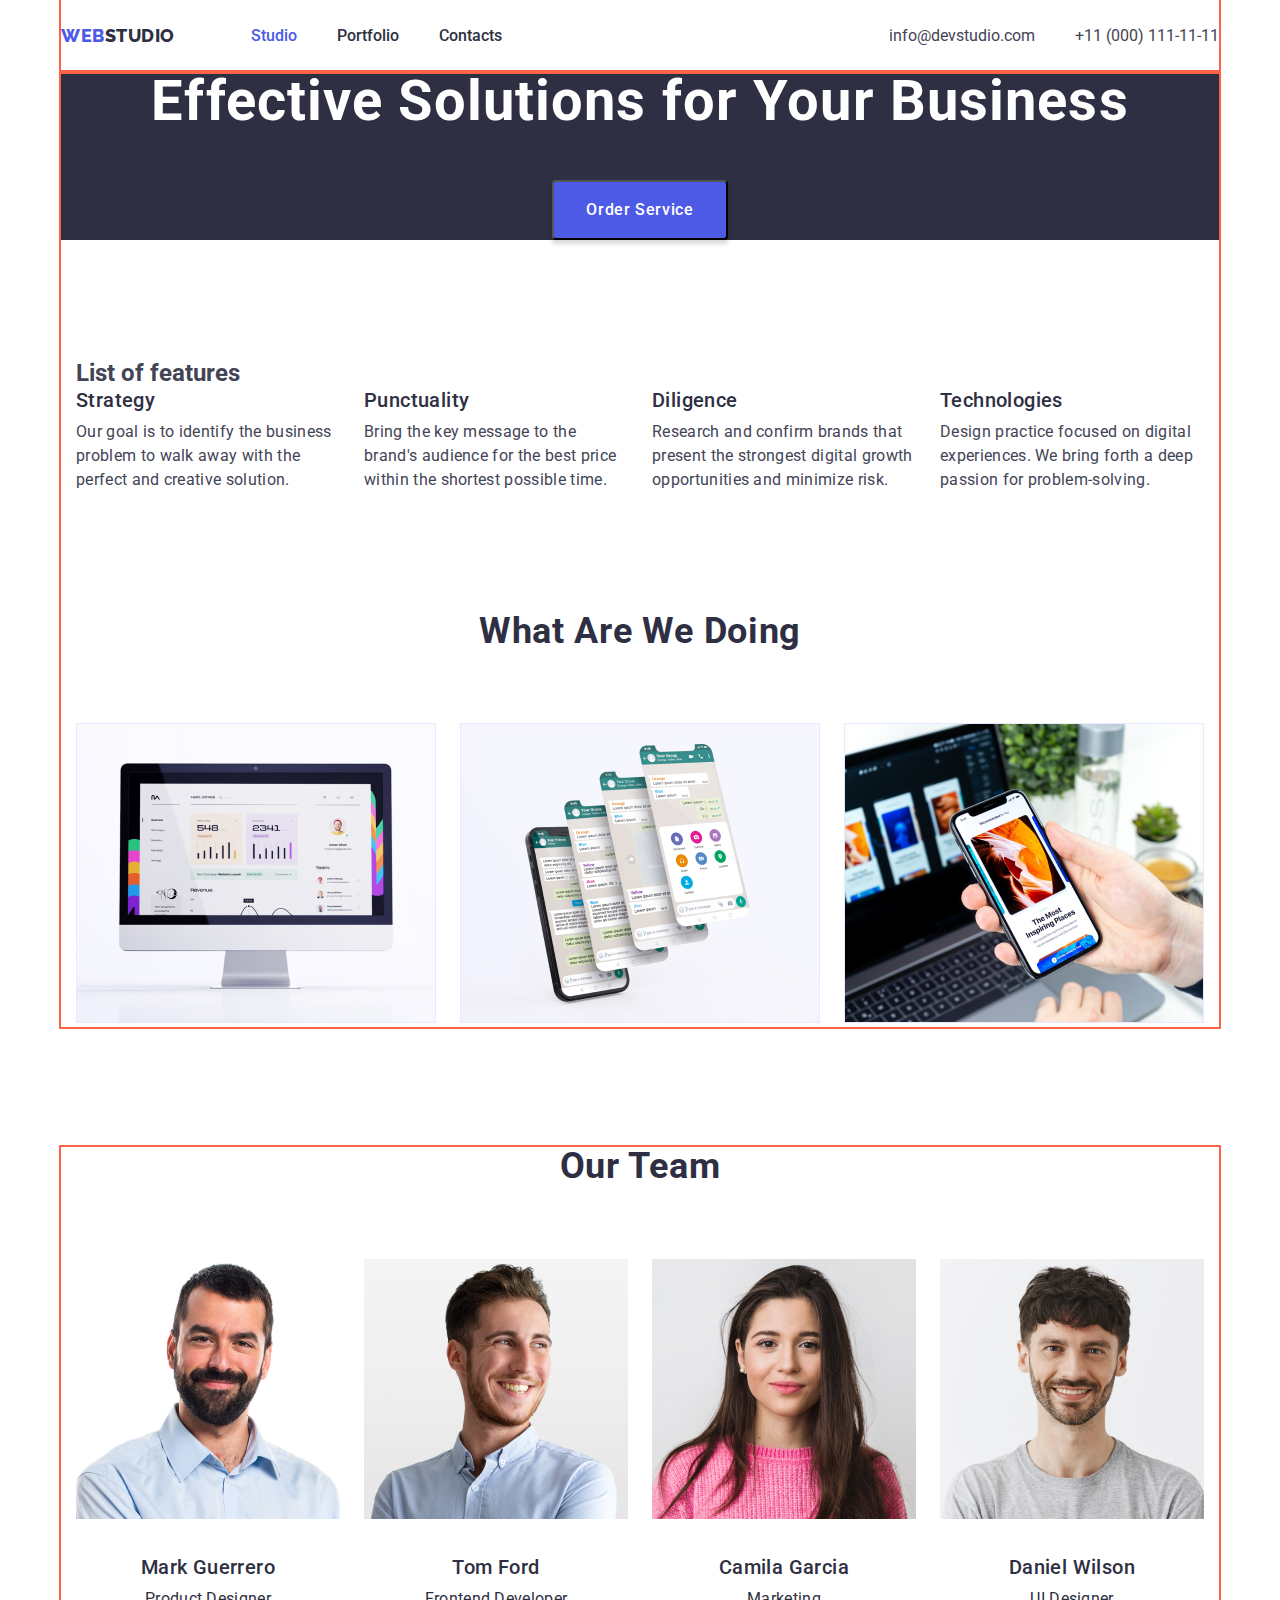
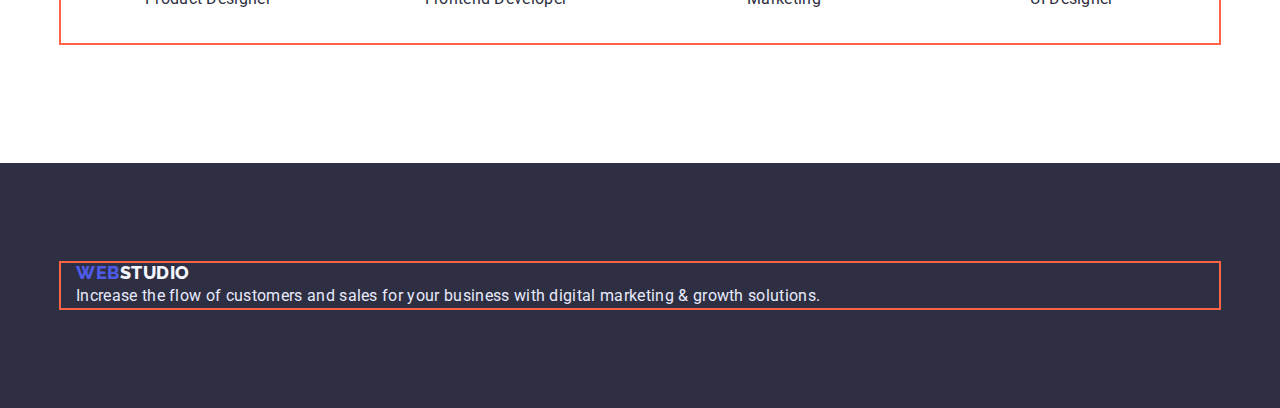
==== index.html @ ea60a2a9 "09.02" ====
<!DOCTYPE html>
<html lang="en">
  <head>
    <meta charset="UTF-8" />
    <meta http-equiv="X-UA-Compatible" content="IE=edge" />
    <meta name="viewport" content="width=device-width, initial-scale=1.0" />
    <title>Document</title>
    <link rel="preconnect" href="https://fonts.googleapis.com" />
    <link rel="preconnect" href="https://fonts.gstatic.com" crossorigin />
    <link
      href="https://fonts.googleapis.com/css2?family=Raleway:wght@800&family=Roboto:wght@400;500;700&display=swap"
      rel="stylesheet" />
    <link
      rel="stylesheet"
      href="https://cdnjs.cloudflare.com/ajax/libs/modern-normalize/1.1.0/modern-normalize.min.css" />
    <link rel="stylesheet" href="./style.css" />
  </head>
  <body>
    <header class="page-head">
      <div class="container site-nav">
        <a href="./index.html" class="logo"
          ><span class="accent">WEB</span>STUDIO</a
        >
        <ul class="site-nav list">
          <li class="item"><a href="" class="link curent">Studio</a></li>
          <li class="item">
            <a href="./portfolio.html" class="link">Portfolio</a>
          </li>
          <li class="item"><a href="" class="link">Contacts</a></li>
        </ul>
        <address class="adress">
          <ul class="list adress">
            <li class="item">
              <a href="mailto:info@devstudio.com" class="auth-nav"
                >info@devstudio.com</a
              >
            </li>
            <li class="item">
              <a href="tel:+110001111111" class="auth-nav"
                >+11 (000) 111-11-11</a
              >
            </li>
          </ul>
        </address>
      </div>
    </header>
    <main>
      <div class="container">
        <section class="hero-titel">
          <h1 class="herro">Effective Solutions for Your Business</h1>
          <button type="button" class="button">Order Service</button>
        </section>
        <section class="features-list">
          <h2 class="section-titel">List of features</h2>
          <ul class="features-list list">
            <li class="item">
              <h3 class="titel">Strategy</h3>
              <p class="text">
                Our goal is to identify the business problem to walk away with
                the perfect and creative solution.
              </p>
            </li>
            <li class="item">
              <h3 class="titel">Punctuality</h3>
              <p class="text">
                Bring the key message to the brand's audience for the best price
                within the shortest possible time.
              </p>
            </li>
            <li class="item">
              <h3 class="titel">Diligence</h3>
              <p class="text">
                Research and confirm brands that present the strongest digital
                growth opportunities and minimize risk.
              </p>
            </li>
            <li class="item">
              <h3 class="titel">Technologies</h3>
              <p class="text">
                Design practice focused on digital experiences. We bring forth a
                deep passion for problem-solving.
              </p>
            </li>
          </ul>
        </section>

        <section>
          <h2 class="section-title">What are we doing</h2>
          <ul class="list list-results">
            <li class="item">
              <img src="./images/img11.jpg" alt="website" width="360" />
            </li>
            <li class="item">
              <img src="./images/img12.jpg" alt="mobile website" width="360" />
            </li>
            <li class="item">
              <img src="./images/img13.jpg" alt="optimization" width="360" />
            </li>
          </ul>
        </section>
      </div>

      <div class="container">
        <section class="section-worker">
          <h2 class="section-title">Our Team</h2>
          <ul class="list-worker list">
            <li class="item">
              <img
                class="img-worker"
                src="./images/img.jpg"
                alt="Mark Guerrero"
                width="264" />
              <h3 class="name">Mark Guerrero</h3>
              <p class="text">Product Designer</p>
            </li>
            <li class="item">
              <img
                class="img-worker"
                src="./images/img1.jpg"
                alt="Tom Ford"
                width="264" />
              <h3 class="name">Tom Ford</h3>
              <p class="text">Frontend Developer</p>
            </li>
            <li class="item">
              <img
                class="img-worker"
                src="./images/img2.jpg"
                alt="Camila Garcia"
                width="264" />
              <h3 class="name">Camila Garcia</h3>
              <p class="text">Marketing</p>
            </li>
            <li class="item">
              <img
                class="img-worker"
                src="./images/img3.jpg"
                alt="Daniel Wilson."
                width="264" />
              <h3 class="name">Daniel Wilson</h3>
              <p class="text">UI Designer</p>
            </li>
          </ul>
        </section>
      </div>
    </main>
    <footer class="footer-section">
      <div class="container">
        <a href="./index.html" class="logo-footer">
          <span class="accent-footer">WEB</span>STUDIO</a
        >
        <p class="footer-transcr">
          Increase the flow of customers and sales for your business with
          digital marketing & growth solutions.
        </p>
      </div>
    </footer>
  </body>
</html>
---- style.css ----
:root {
  --primary-text-color: #434455;
  --titel-text-color: #2e2f42;
  --accent-color: #4d5ae5;
}
body {
  background-color: #ffffff;
  color: var(--primary-text-color);
  font-family: Roboto, sans-serif;
}
.container {
  margin-left: auto;
  margin-right: auto;
  width: 1158px;
  outline: 2px solid tomato;
}
.section {
  margin-left: auto;
  margin-right: auto;
  width: 1128px;
  padding-left: 15px;
  padding-right: 15px;
  margin-top: 0px;
  margin-bottom: 120px;

  color: var(--titel-text-color);
}
.container .site-nav {
  display: flex;
  align-items: center;
}
.logo {
  color: var(--titel-text-color);
  font-family: Raleway, sans-serif;
  margin-right: 76px;

  font-weight: 800;
  font-size: 18px;
  line-height: 1.33;
  display: flex;
  letter-spacing: 0.03em;
  text-transform: uppercase;
  text-decoration: none;
}
.logo .accent {
  color: #4d5ae5;
}

.logo:hover {
  color: var(--accent-color);
}

.list {
  padding: 0;
  margin: 0;
  list-style: none;
}
h1,
h2,
h3,
h4,
h5,
h6,
p {
  margin-top: 0;
  margin-bottom: 0;
}
/*page header*/
.page-header {
  background-color: #ffffff;
}
/* site nav */
.site-nav {
  display: flex;
  align-items: center;
}

.list.adress .item:not(:last-child) {
  margin-right: 40px;
}

.site-nav .link {
  margin-right: 40px;
  display: block;
  color: var(--titel-text-color);
  font-weight: 500;
  font-size: 16px;
  line-height: 1.5;
  text-decoration: none;
  padding-top: 24px;
  padding-bottom: 24px;
}
.site-nav .link:hover,
.site-nav .link:focus {
  color: var(--accent-color);
}

.site-nav .link.curent {
  color: var(--accent-color);
}

.auth-nav {
  color: var(--primary-text-color);
  font-family: "Roboto";
  font-style: normal;
  font-size: 16px;
  line-height: 1.5;
  text-decoration: none;
}

.adress {
  display: flex;
  margin-left: auto;
}

.section-title {
  margin-top: 0px;
  margin-bottom: 72px;
  color: var(--titel-text-color);
  font-size: 36px;
  line-height: 1.1;
  text-align: center;
  letter-spacing: 0.02em;
  text-transform: capitalize;
}

.features-list .titel {
  color: var(--titel-text-color);
}

/* Herro*/

.hero-titel {
  text-align: center;
  background-color: var(--titel-text-color);
  margin-bottom: 120px;
}
.herro {
  margin-top: 0;
  margin-bottom: 48px;
  color: #ffffff;
  background-color: var(--titel-text-color);
  font-size: 56px;
  line-height: 1.07;
  text-align: center;
  letter-spacing: 0.02em;
}

/*titel*/
.features-list {
  width: 1128px;
  margin-left: auto;
  margin-right: auto;
  margin-bottom: 120px;
}

.features-list.list {
  display: flex;
  width: 1128px;
  margin-left: auto;
  margin-right: auto;
}
.features-list.list .item {
  width: 264px;
  margin-right: 24px;
}

.features-list.list .item:nth-child(4n) {
  margin-right: 0;
}
.features-list .titel {
  margin-top: 0px;
  margin-bottom: 8px;
  font-weight: 500;
  font-size: 20px;
  line-height: 1.2;
  letter-spacing: 0.02em;
}

.features-list .text {
  margin-top: 0px;
  margin-bottom: 0px;
  font-size: 16px;
  line-height: 1.5;
  letter-spacing: 0.02em;
}

/* List results*/
.list.list-results {
  display: flex;
  width: 1128px;
  margin-left: auto;
  margin-right: auto;
  margin-bottom: 120px;
}
.list.list-results .item {
  margin-right: 24px;
}
.list.list-results .item:nth-child(n3) {
  margin-right: 0;
}

/* List worker */
.section-worker {
  width: 1128px;
  margin-left: auto;
  margin-right: auto;
  margin-bottom: 120px;
  color: var(--titel-text-color);
}
.list-worker.list {
  display: flex;
}

.list-worker.list .item {
  margin-right: 24px;
}
.list-worker.list .item:nth-child(n4) {
  margin-right: 0;
}

.list-worker .text {
  margin-bottom: 32px;
  font-size: 16px;
  line-height: 1.5;
  text-align: center;
  letter-spacing: 0.02em;
}
.list-worker .name {
  margin-bottom: 8px;
  font-weight: 500;
  font-size: 20px;
  line-height: 1.2;
  text-align: center;
  letter-spacing: 0.02em;
}

.img-worker {
  margin-bottom: 32px;
}

/*foter*/
.logo-footer {
  width: 1128px;
  margin-left: auto;
  margin-right: auto;
  color: #f4f4fd;
  font-family: "Raleway";
  font-weight: 800;
  font-size: 18px;
  line-height: 1.16;
  display: flex;
  align-items: center;
  letter-spacing: 0.03em;
  text-transform: uppercase;
  text-decoration: none;
}
.logo-footer .accent-footer {
  color: #4d5ae5;
}

.footer-section {
  padding-top: 100px;
  padding-bottom: 100px;
  background-color: #2e2f42;
}

.footer-transcr {
  margin-left: auto;
  margin-right: auto;
  width: 1128px;
  color: #e7e9fc;
  font-family: "Roboto";
  font-size: 16px;
  line-height: 1.5;
  letter-spacing: 0.02em;
}

/*button*/
.button {
  display: inline-block;
  color: #ffffff;
  background-color: var(--accent-color);
  font-family: Roboto;
  font-weight: 500;
  font-size: 16px;
  line-height: 1.5;
  letter-spacing: 0.04em;
  border-radius: 4px;
  padding: 16px 32px;
  min-width: 169px;
  text-align: center;
  box-shadow: 0px 4px 4px rgba(0, 0, 0, 0.15);
}

/* button-portfolio */
.list.portfolio-nav {
  display: flex;
  justify-content: center;
  margin-bottom: 72px;
  margin-top: 96px;
}
.button-portfolio {
  margin-right: 24px;
  color: #4d5ae5;
  background-color: #f4f4fd;
  font-family: "Roboto";
  font-weight: 500;
  font-size: 16px;
  line-height: 1.5;
  padding: 12px 24px;
  align-items: center;
  text-align: center;
  letter-spacing: 0.04em;
  border: 1px solid #e7e9fc;
  border-radius: 4px;
  box-shadow: 0px 3px 1px rgba(0, 0, 0, 0.1), 0px 2px 1px rgba(0, 0, 0, 0.08),
    0px 2px 2px rgba(0, 0, 0, 0.12);
}
/*portfolio*/

.list.portfolio-block {
  width: 1128px;
  margin-left: auto;
  margin-right: auto;
  display: flex;
  flex-wrap: wrap;
}

.list-portfolio {
  color: var(--titel-text-color);
  font-family: "Roboto";
  font-weight: 500;
  font-size: 20px;
  line-height: 1.2;
  letter-spacing: 0.02em;
  text-decoration: none;
}
.portfolio-text {
  color: var(--primary-text-color);
  font-family: "Roboto";
  font-size: 16px;
  line-height: 1.5;
  letter-spacing: 0.02em;
  text-decoration: none;
}

.portfolio-none {
  text-decoration: none;
  width: 360px;
  margin-right: 24px;
  margin-bottom: 48px;
}

.portfolio-none:nth-child(3n) {
  margin-right: 0px;
}

.portfolio-none:nth-last-child(-n + 3) {
  margin-bottom: 0px;
}
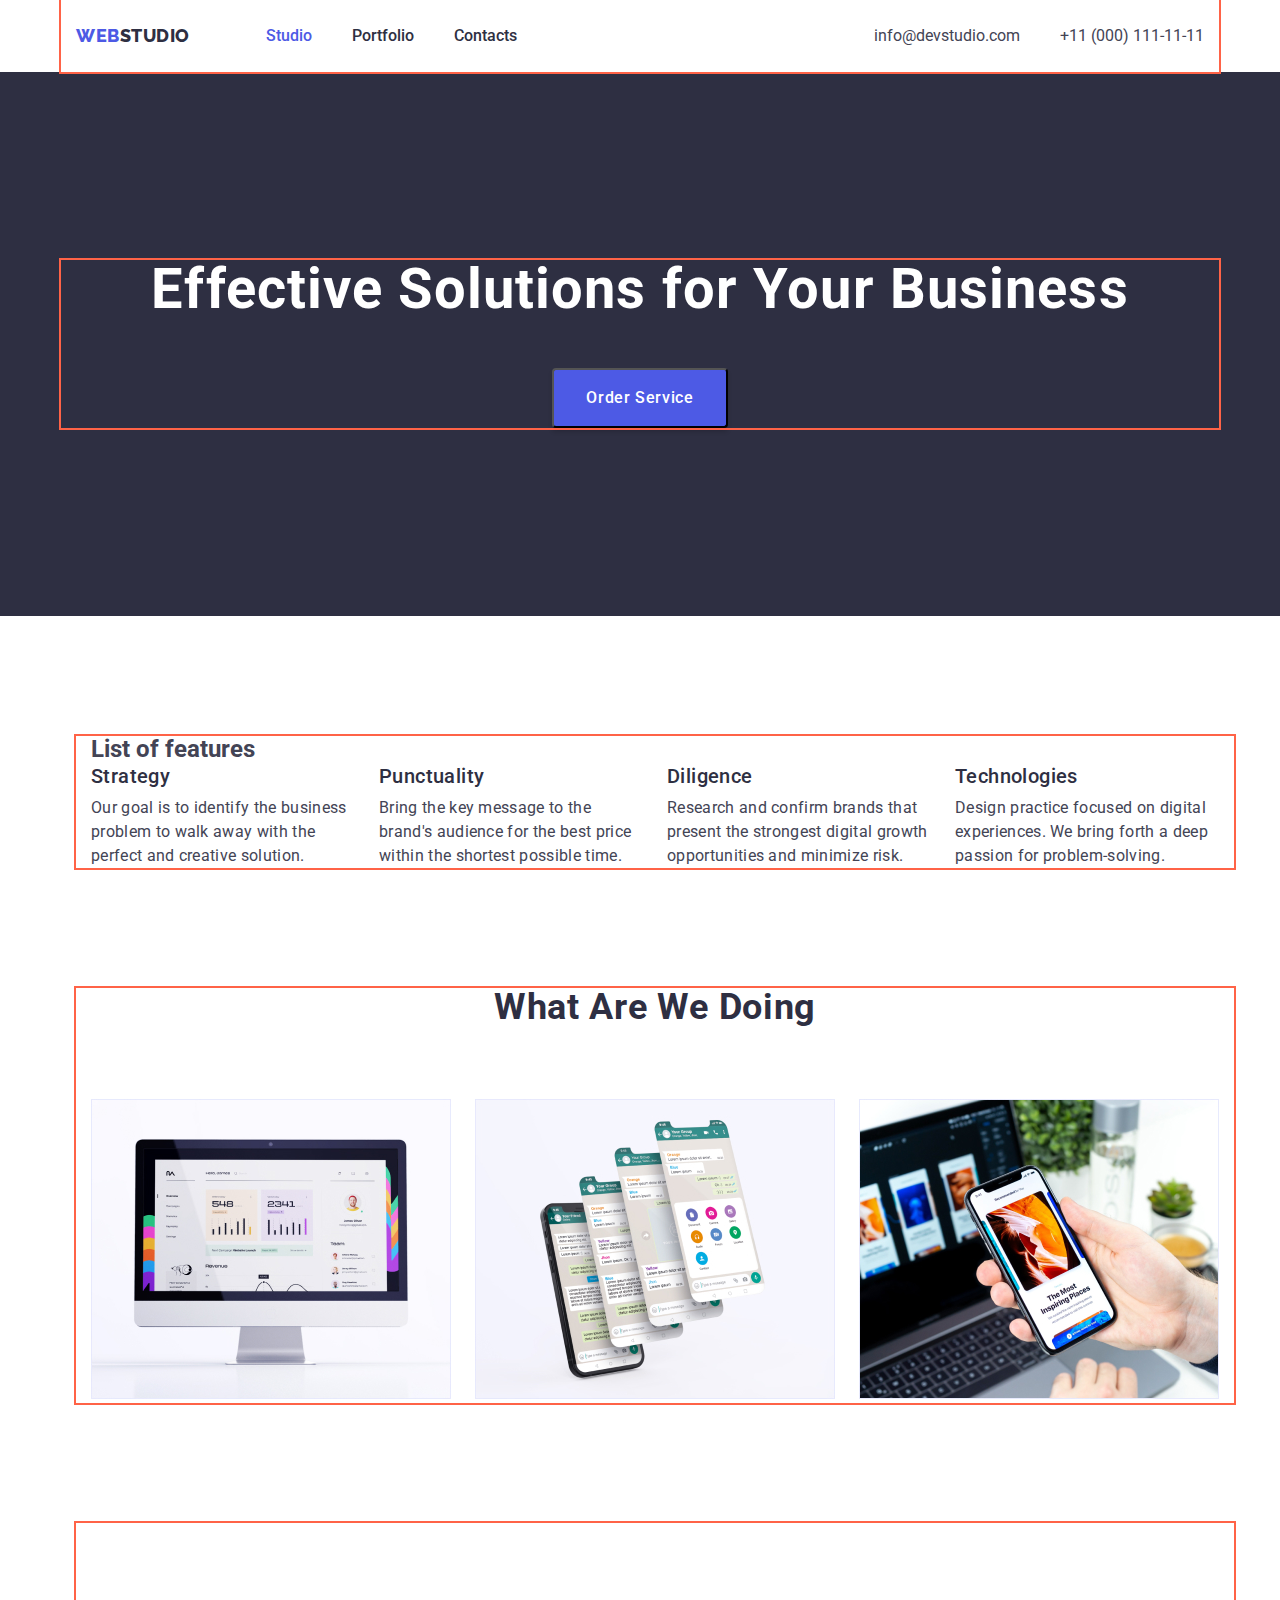
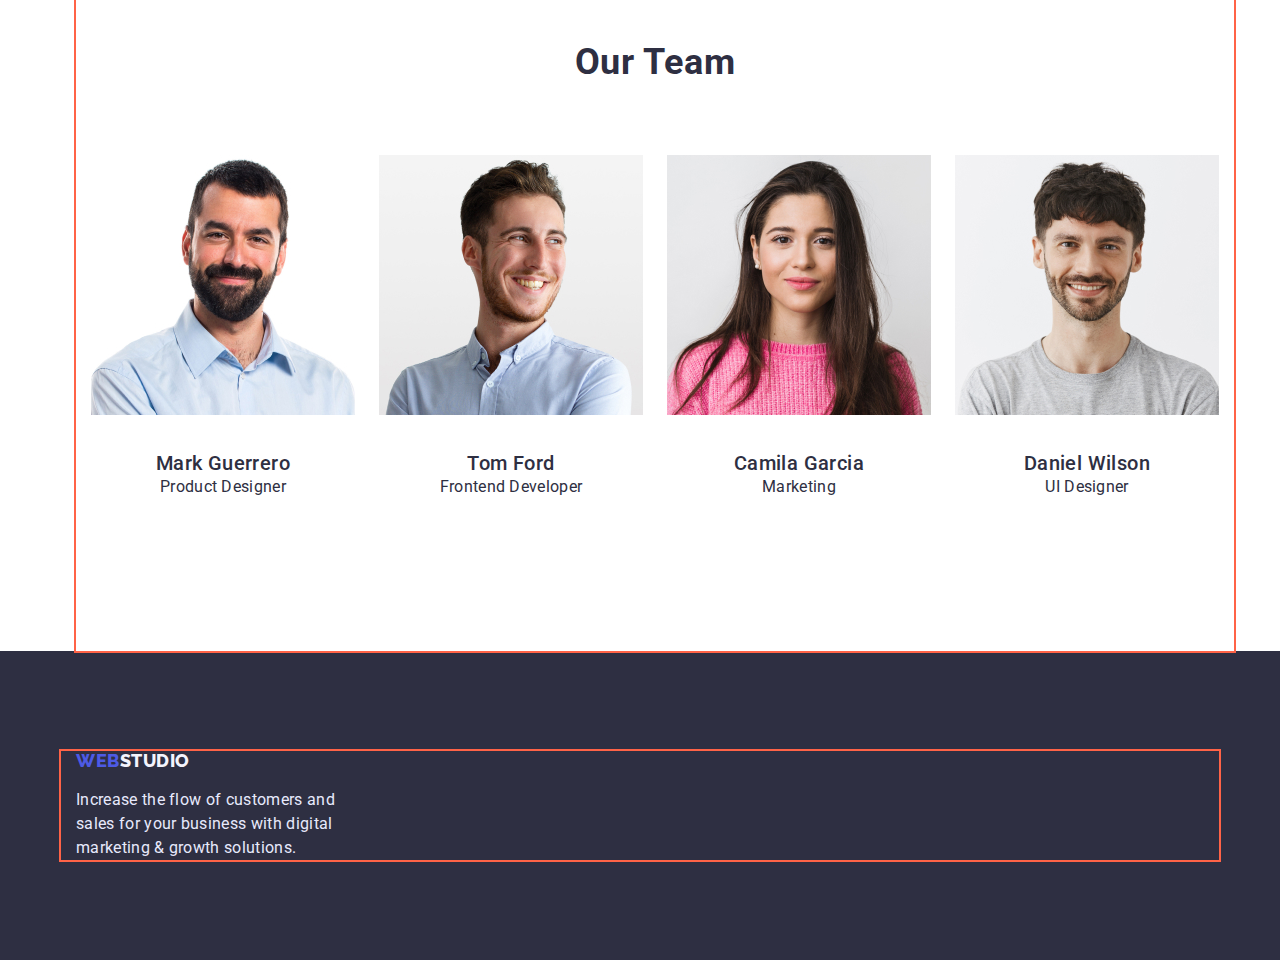
==== commit debcb1b8: "11/02" ====
--- a/index.html
+++ b/index.html
@@ -45,14 +45,16 @@
       </div>
     </header>
     <main>
-      <div class="container">
-        <section class="hero-titel">
+      <section class="hero-titel">
+        <div class="container">
           <h1 class="herro">Effective Solutions for Your Business</h1>
           <button type="button" class="button">Order Service</button>
-        </section>
-        <section class="features-list">
+        </div>
+      </section>
+      <section class="features-list">
+        <div class="container">
           <h2 class="section-titel">List of features</h2>
-          <ul class="features-list list">
+          <ul class="features-item list">
             <li class="item">
               <h3 class="titel">Strategy</h3>
               <p class="text">
@@ -82,9 +84,11 @@
               </p>
             </li>
           </ul>
-        </section>
+        </div>
+      </section>
 
-        <section>
+      <section class="result">
+        <div class="container">
           <h2 class="section-title">What are we doing</h2>
           <ul class="list list-results">
             <li class="item">
@@ -97,11 +101,11 @@
               <img src="./images/img13.jpg" alt="optimization" width="360" />
             </li>
           </ul>
-        </section>
-      </div>
+        </div>
+      </section>
 
-      <div class="container">
-        <section class="section-worker">
+      <section class="section-worker">
+        <div class="container">
           <h2 class="section-title">Our Team</h2>
           <ul class="list-worker list">
             <li class="item">
@@ -110,8 +114,10 @@
                 src="./images/img.jpg"
                 alt="Mark Guerrero"
                 width="264" />
-              <h3 class="name">Mark Guerrero</h3>
-              <p class="text">Product Designer</p>
+              <div class="description">
+                <h3 class="name">Mark Guerrero</h3>
+                <p class="text">Product Designer</p>
+              </div>
             </li>
             <li class="item">
               <img
@@ -119,8 +125,10 @@
                 src="./images/img1.jpg"
                 alt="Tom Ford"
                 width="264" />
-              <h3 class="name">Tom Ford</h3>
-              <p class="text">Frontend Developer</p>
+              <div class="description">
+                <h3 class="name">Tom Ford</h3>
+                <p class="text">Frontend Developer</p>
+              </div>
             </li>
             <li class="item">
               <img
@@ -128,8 +136,10 @@
                 src="./images/img2.jpg"
                 alt="Camila Garcia"
                 width="264" />
-              <h3 class="name">Camila Garcia</h3>
-              <p class="text">Marketing</p>
+              <div class="description">
+                <h3 class="name">Camila Garcia</h3>
+                <p class="text">Marketing</p>
+              </div>
             </li>
             <li class="item">
               <img
@@ -137,12 +147,14 @@
                 src="./images/img3.jpg"
                 alt="Daniel Wilson."
                 width="264" />
-              <h3 class="name">Daniel Wilson</h3>
-              <p class="text">UI Designer</p>
+              <div class="description">
+                <h3 class="name">Daniel Wilson</h3>
+                <p class="text">UI Designer</p>
+              </div>
             </li>
           </ul>
-        </section>
-      </div>
+        </div>
+      </section>
     </main>
     <footer class="footer-section">
       <div class="container">
--- a/style.css
+++ b/style.css
@@ -12,6 +12,8 @@
   margin-left: auto;
   margin-right: auto;
   width: 1158px;
+  padding-left: 15px;
+  padding-right: 15px;
   outline: 2px solid tomato;
 }
 .section {
@@ -78,9 +80,10 @@
 .list.adress .item:not(:last-child) {
   margin-right: 40px;
 }
-
+.site-nav.list .item {
+  margin-right: 40px;
+}
 .site-nav .link {
-  margin-right: 40px;
   display: block;
   color: var(--titel-text-color);
   font-weight: 500;
@@ -133,7 +136,8 @@
 .hero-titel {
   text-align: center;
   background-color: var(--titel-text-color);
-  margin-bottom: 120px;
+  padding-top: 188px;
+  padding-bottom: 188px;
 }
 .herro {
   margin-top: 0;
@@ -142,7 +146,6 @@
   background-color: var(--titel-text-color);
   font-size: 56px;
   line-height: 1.07;
-  text-align: center;
   letter-spacing: 0.02em;
 }
 
@@ -151,24 +154,25 @@
   width: 1128px;
   margin-left: auto;
   margin-right: auto;
-  margin-bottom: 120px;
-}
-
-.features-list.list {
-  display: flex;
-  width: 1128px;
-  margin-left: auto;
-  margin-right: auto;
-}
-.features-list.list .item {
+  padding-top: 120px;
+  padding-bottom: 120px;
+}
+
+.features-item.list {
+  display: flex;
+  width: 1128px;
+  margin-left: auto;
+  margin-right: auto;
+}
+.features-item.list .item {
   width: 264px;
   margin-right: 24px;
 }
 
-.features-list.list .item:nth-child(4n) {
+.features-item.list .item:nth-child(4n) {
   margin-right: 0;
 }
-.features-list .titel {
+.features-item .titel {
   margin-top: 0px;
   margin-bottom: 8px;
   font-weight: 500;
@@ -177,7 +181,7 @@
   letter-spacing: 0.02em;
 }
 
-.features-list .text {
+.features-item .text {
   margin-top: 0px;
   margin-bottom: 0px;
   font-size: 16px;
@@ -186,6 +190,12 @@
 }
 
 /* List results*/
+.result {
+  width: 1128px;
+  margin-left: auto;
+  margin-right: auto;
+  margin-bottom: 120px;
+}
 .list.list-results {
   display: flex;
   width: 1128px;
@@ -205,8 +215,11 @@
   width: 1128px;
   margin-left: auto;
   margin-right: auto;
-  margin-bottom: 120px;
-  color: var(--titel-text-color);
+  color: var(--titel-text-color);
+}
+.section-worker .container {
+  padding-top: 120px;
+  padding-bottom: 120px;
 }
 .list-worker.list {
   display: flex;
@@ -218,16 +231,17 @@
 .list-worker.list .item:nth-child(n4) {
   margin-right: 0;
 }
-
+.description {
+  padding-top: 32px;
+  padding-bottom: 32px;
+}
 .list-worker .text {
-  margin-bottom: 32px;
   font-size: 16px;
   line-height: 1.5;
   text-align: center;
   letter-spacing: 0.02em;
 }
 .list-worker .name {
-  margin-bottom: 8px;
   font-weight: 500;
   font-size: 20px;
   line-height: 1.2;
@@ -235,15 +249,12 @@
   letter-spacing: 0.02em;
 }
 
-.img-worker {
-  margin-bottom: 32px;
-}
-
 /*foter*/
 .logo-footer {
   width: 1128px;
   margin-left: auto;
   margin-right: auto;
+  margin-bottom: 16px;
   color: #f4f4fd;
   font-family: "Raleway";
   font-weight: 800;
@@ -266,9 +277,7 @@
 }
 
 .footer-transcr {
-  margin-left: auto;
-  margin-right: auto;
-  width: 1128px;
+  width: 264px;
   color: #e7e9fc;
   font-family: "Roboto";
   font-size: 16px;
@@ -297,8 +306,6 @@
 .list.portfolio-nav {
   display: flex;
   justify-content: center;
-  margin-bottom: 72px;
-  margin-top: 96px;
 }
 .button-portfolio {
   margin-right: 24px;
@@ -318,13 +325,21 @@
     0px 2px 2px rgba(0, 0, 0, 0.12);
 }
 /*portfolio*/
-
+.portfolio {
+  margin-top: 96px;
+  margin-bottom: 72px;
+}
 .list.portfolio-block {
-  width: 1128px;
-  margin-left: auto;
-  margin-right: auto;
+  margin-left: auto;
+  margin-right: auto;
+  margin-bottom: 120px;
   display: flex;
   flex-wrap: wrap;
+}
+.descr-port {
+  padding-top: 32px;
+  padding-bottom: 32px;
+  padding-left: 16px;
 }
 
 .list-portfolio {
@@ -344,12 +359,14 @@
   letter-spacing: 0.02em;
   text-decoration: none;
 }
-
+.container .portfolio-none .item {
+  text-decoration: none;
+}
 .portfolio-none {
-  text-decoration: none;
   width: 360px;
   margin-right: 24px;
   margin-bottom: 48px;
+  outline: 1px solid #e7e9fc;
 }
 
 .portfolio-none:nth-child(3n) {
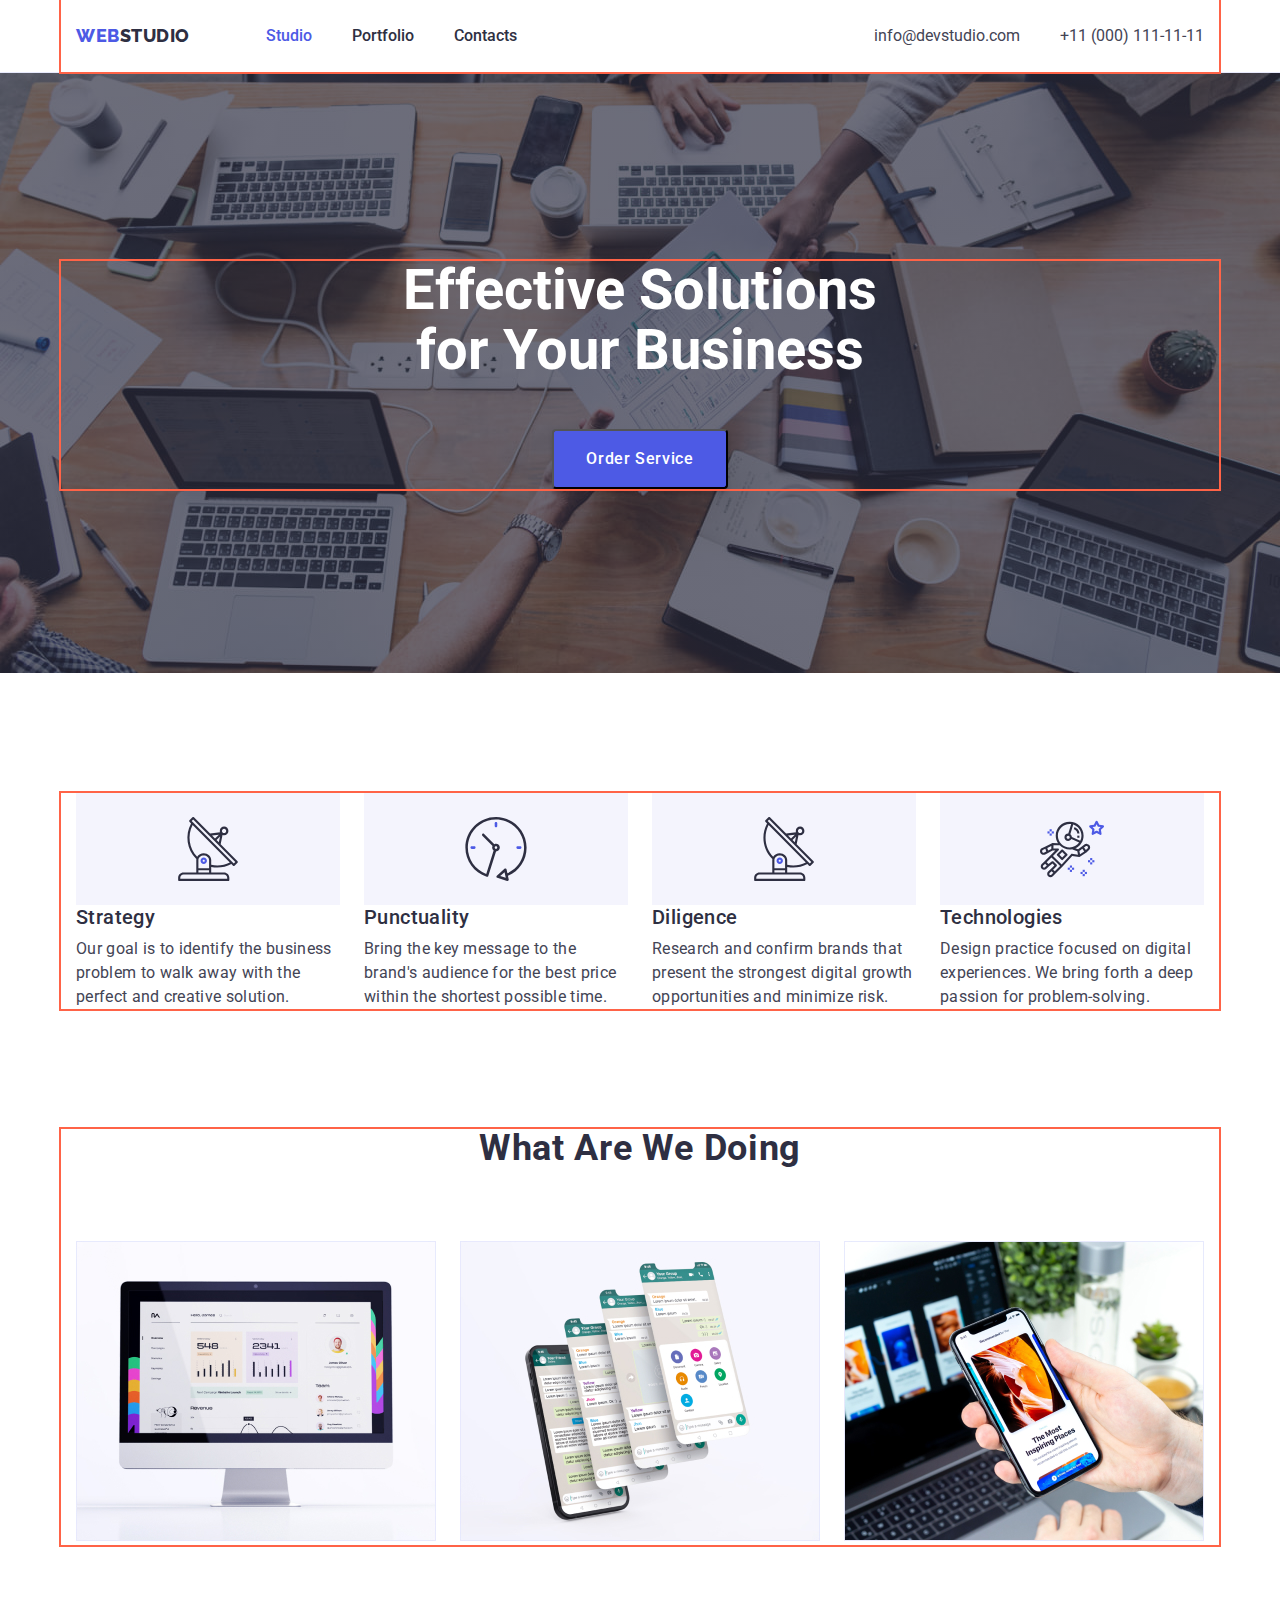
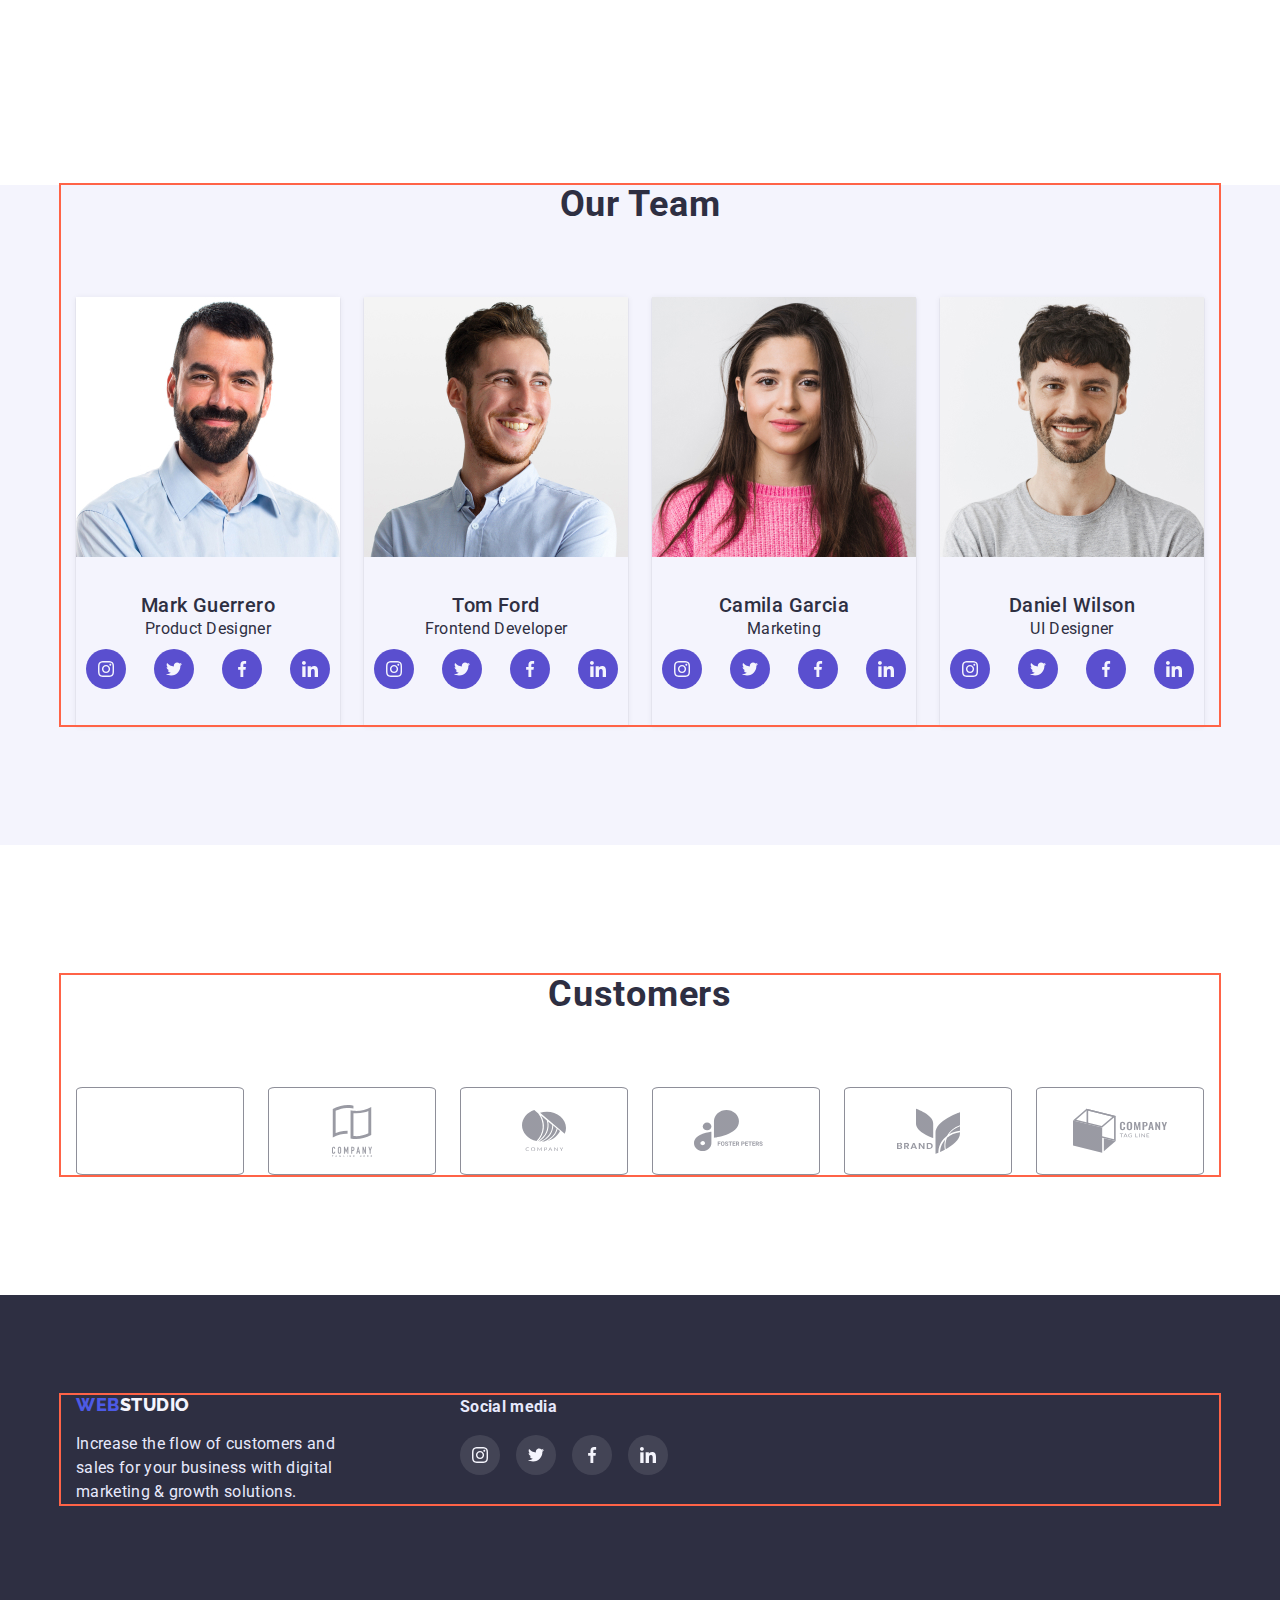
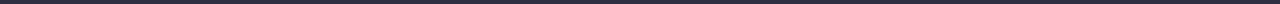
==== commit 525134f7: "15.02" ====
--- a/index.html
+++ b/index.html
@@ -117,6 +117,12 @@
               <div class="description">
                 <h3 class="name">Mark Guerrero</h3>
                 <p class="text">Product Designer</p>
+                <ul class="list">
+                  <li class="item-inst"><a href=""></a></li>
+                  <li class="item-tw"><a href=""></a></li>
+                  <li class="item-fb"><a href=""></a></li>
+                  <li class="item-in"><a href=""></a></li>
+                </ul>
               </div>
             </li>
             <li class="item">
@@ -128,6 +134,12 @@
               <div class="description">
                 <h3 class="name">Tom Ford</h3>
                 <p class="text">Frontend Developer</p>
+                <ul class="list">
+                  <li class="item-inst"><a href=""></a></li>
+                  <li class="item-tw"><a href=""></a></li>
+                  <li class="item-fb"><a href=""></a></li>
+                  <li class="item-in"><a href=""></a></li>
+                </ul>
               </div>
             </li>
             <li class="item">
@@ -139,6 +151,12 @@
               <div class="description">
                 <h3 class="name">Camila Garcia</h3>
                 <p class="text">Marketing</p>
+                <ul class="list">
+                  <li class="item-inst"><a href=""></a></li>
+                  <li class="item-tw"><a href=""></a></li>
+                  <li class="item-fb"><a href=""></a></li>
+                  <li class="item-in"><a href=""></a></li>
+                </ul>
               </div>
             </li>
             <li class="item">
@@ -150,21 +168,51 @@
               <div class="description">
                 <h3 class="name">Daniel Wilson</h3>
                 <p class="text">UI Designer</p>
-              </div>
-            </li>
+                <ul class="list">
+                  <li class="item-inst"><a href=""></a></li>
+                  <li class="item-tw"><a href=""></a></li>
+                  <li class="item-fb"><a href=""></a></li>
+                  <li class="item-in"><a href=""></a></li>
+                </ul>
+              </div>
+            </li>
+          </ul>
+        </div>
+      </section>
+      <section class="customers">
+        <div class="container">
+          <h2 class="titel">Customers</h2>
+          <ul class="list">
+            <li class="item-1"></li>
+            <li class="item-2"></li>
+            <li class="item-3"></li>
+            <li class="item-4"></li>
+            <li class="item-5"></li>
+            <li class="item-6"></li>
           </ul>
         </div>
       </section>
     </main>
     <footer class="footer-section">
       <div class="container">
-        <a href="./index.html" class="logo-footer">
-          <span class="accent-footer">WEB</span>STUDIO</a
-        >
-        <p class="footer-transcr">
-          Increase the flow of customers and sales for your business with
-          digital marketing & growth solutions.
-        </p>
+        <div class="footer-web">
+          <a href="./index.html" class="logo-footer">
+            <span class="accent-footer">WEB</span>STUDIO</a
+          >
+          <p class="footer-transcr">
+            Increase the flow of customers and sales for your business with
+            digital marketing & growth solutions.
+          </p>
+        </div>
+        <div class="footer-social">
+          <h2 class="item">Social media</h2>
+          <ul class="list">
+            <li class="item-inst"><a href=""></a></li>
+            <li class="item-tw"><a href=""></a></li>
+            <li class="item-fb"><a href=""></a></li>
+            <li class="item-in"><a href=""></a></li>
+          </ul>
+        </div>
       </div>
     </footer>
   </body>
--- a/style.css
+++ b/style.css
@@ -68,8 +68,9 @@
   margin-bottom: 0;
 }
 /*page header*/
-.page-header {
+.page-head {
   background-color: #ffffff;
+  border-bottom: 1px solid #e7e9fc;
 }
 /* site nav */
 .site-nav {
@@ -135,25 +136,40 @@
 
 .hero-titel {
   text-align: center;
+  height: 600px;
+  max-width: 1440px;
+  margin-left: auto;
+  margin-right: auto;
   background-color: var(--titel-text-color);
+  background-image: linear-gradient(
+      rgba(46, 47, 66, 0.7),
+      rgba(46, 47, 66, 0.7)
+    ),
+    url(../images/peopleoffice.jpg);
+  background-repeat: no-repeat;
+  background-position: center;
+  background-size: cover;
   padding-top: 188px;
   padding-bottom: 188px;
 }
+
 .herro {
+  margin-left: auto;
+  margin-right: auto;
   margin-top: 0;
   margin-bottom: 48px;
   color: #ffffff;
-  background-color: var(--titel-text-color);
   font-size: 56px;
   line-height: 1.07;
-  letter-spacing: 0.02em;
+  width: 494px;
 }
 
 /*titel*/
+.section-titel {
+  display: none;
+}
+
 .features-list {
-  width: 1128px;
-  margin-left: auto;
-  margin-right: auto;
   padding-top: 120px;
   padding-bottom: 120px;
 }
@@ -167,6 +183,30 @@
 .features-item.list .item {
   width: 264px;
   margin-right: 24px;
+}
+
+.features-item.list .item::before {
+  display: block;
+  content: "";
+  height: 112px;
+  background-color: #f4f4fd;
+  background-repeat: no-repeat;
+  background-position: center;
+}
+.features-item.list .item:nth-child(1):before {
+  background-image: url(../images/antenna.svg);
+}
+
+.features-item.list .item:nth-child(2):before {
+  background-image: url(../images/clock.svg);
+}
+
+.features-item.list .item:nth-child(3):before {
+  background-image: url(../images/antenna.svg);
+}
+
+.features-item.list .item:nth-child(4):before {
+  background-image: url(../images/astronaut.svg);
 }
 
 .features-item.list .item:nth-child(4n) {
@@ -191,18 +231,15 @@
 
 /* List results*/
 .result {
+  padding-bottom: 120px;
+}
+.list.list-results {
+  display: flex;
   width: 1128px;
   margin-left: auto;
   margin-right: auto;
   margin-bottom: 120px;
 }
-.list.list-results {
-  display: flex;
-  width: 1128px;
-  margin-left: auto;
-  margin-right: auto;
-  margin-bottom: 120px;
-}
 .list.list-results .item {
   margin-right: 24px;
 }
@@ -212,21 +249,19 @@
 
 /* List worker */
 .section-worker {
-  width: 1128px;
-  margin-left: auto;
-  margin-right: auto;
-  color: var(--titel-text-color);
-}
-.section-worker .container {
-  padding-top: 120px;
+  color: var(--titel-text-color);
   padding-bottom: 120px;
-}
+  background-color: #f4f4fd;
+}
+
 .list-worker.list {
   display: flex;
 }
 
 .list-worker.list .item {
   margin-right: 24px;
+  box-shadow: 0px 1px 6px rgba(46, 47, 66, 0.08),
+    0px 1px 1px rgba(46, 47, 66, 0.16), 0px 2px 1px rgba(46, 47, 66, 0.08);
 }
 .list-worker.list .item:nth-child(n4) {
   margin-right: 0;
@@ -240,6 +275,7 @@
   line-height: 1.5;
   text-align: center;
   letter-spacing: 0.02em;
+  margin-bottom: 8px;
 }
 .list-worker .name {
   font-weight: 500;
@@ -249,11 +285,184 @@
   letter-spacing: 0.02em;
 }
 
+.description .list {
+  text-align: center;
+}
+
+.description .item-inst {
+  display: inline-block;
+  content: "";
+  margin-right: 24px;
+  width: 40px;
+  height: 40px;
+  background-repeat: no-repeat;
+  background-position: center;
+  border-radius: 50%;
+  background-image: url(../images/instagram.svg);
+  background-color: #5a4fcf;
+}
+
+.description .item-tw {
+  display: inline-block;
+  content: "";
+  margin-right: 24px;
+  width: 40px;
+  height: 40px;
+  background-repeat: no-repeat;
+  background-position: center;
+  border-radius: 50%;
+  background-image: url(../images/twitter.svg);
+  background-color: #5a4fcf;
+}
+
+.description .item-fb {
+  display: inline-block;
+  content: "";
+  margin-right: 24px;
+  width: 40px;
+  height: 40px;
+  background-repeat: no-repeat;
+  background-position: center;
+  border-radius: 50%;
+  background-image: url(../images/facebook.svg);
+  background-color: #5a4fcf;
+}
+
+.description .item-in {
+  display: inline-block;
+  content: "";
+  width: 40px;
+  height: 40px;
+  background-repeat: no-repeat;
+  background-position: center;
+  border-radius: 50%;
+  background-image: url(../images/linkedin.svg);
+  background-color: #5a4fcf;
+}
+
+/*customers*/
+
+.customers {
+  color: var(--titel-text-color);
+  padding-top: 130px;
+  padding-bottom: 120px;
+}
+.customers .titel {
+  font-size: 36px;
+  line-height: 1.1;
+  text-align: center;
+  letter-spacing: 0.02em;
+  margin-bottom: 72px;
+}
+
+.customers .list {
+  display: flex;
+}
+
+.customers .item-1 {
+  display: inline-block;
+  content: "hbkhbkjnb";
+  margin-right: 24px;
+  width: 168px;
+  height: 88px;
+  background-repeat: no-repeat;
+  background-position: center;
+  border-radius: 4%;
+  border: 1px solid #8e8f99;
+  background-image: linear-gradient(
+      rgba(255, 255, 255, 0.1),
+      rgba(255, 255, 255, 0.1)
+    ),
+    url(../images/logo.svg);
+}
+.customers .item-2 {
+  display: inline-block;
+  content: "hbkhbkjnb";
+  margin-right: 24px;
+  width: 168px;
+  height: 88px;
+  background-repeat: no-repeat;
+  background-position: center;
+  border-radius: 4%;
+  border: 1px solid #8e8f99;
+  background-image: linear-gradient(
+      rgba(255, 255, 255, 0.1),
+      rgba(255, 255, 255, 0.1)
+    ),
+    url(../images/group.svg);
+}
+.customers .item-3 {
+  display: inline-block;
+  content: "hbkhbkjnb";
+  margin-right: 24px;
+  width: 168px;
+  height: 88px;
+  background-repeat: no-repeat;
+  background-position: center;
+  border-radius: 4%;
+  border: 1px solid #8e8f99;
+  background-image: linear-gradient(
+      rgba(255, 255, 255, 0.1),
+      rgba(255, 255, 255, 0.1)
+    ),
+    url(../images/group1.svg);
+}
+.customers .item-4 {
+  display: inline-block;
+  content: "hbkhbkjnb";
+  margin-right: 24px;
+  width: 168px;
+  height: 88px;
+  background-repeat: no-repeat;
+  background-position: center;
+  border-radius: 4%;
+  border: 1px solid #8e8f99;
+  background-image: linear-gradient(
+      rgba(255, 255, 255, 0.1),
+      rgba(255, 255, 255, 0.1)
+    ),
+    url(../images/group2.svg);
+}
+.customers .item-5 {
+  display: inline-block;
+  content: "hbkhbkjnb";
+  margin-right: 24px;
+  width: 168px;
+  height: 88px;
+  background-repeat: no-repeat;
+  background-position: center;
+  border-radius: 4%;
+  border: 1px solid #8e8f99;
+  background-image: linear-gradient(
+      rgba(255, 255, 255, 0.1),
+      rgba(255, 255, 255, 0.1)
+    ),
+    url(../images/group3.svg);
+}
+.customers .item-6 {
+  display: inline-block;
+  content: "hbkhbkjnb";
+  margin-bottom: 0;
+  width: 168px;
+  height: 88px;
+  background-repeat: no-repeat;
+  background-position: center;
+  border-radius: 4%;
+  border: 1px solid #8e8f99;
+  background-image: linear-gradient(
+      rgba(255, 255, 255, 0.1),
+      rgba(255, 255, 255, 0.1)
+    ),
+    url(../images/group4.svg);
+}
 /*foter*/
+.footer-section .container {
+  display: flex;
+}
 .logo-footer {
-  width: 1128px;
-  margin-left: auto;
-  margin-right: auto;
+  width: 264px;
+  margin-left: auto;
+  margin-right: 120px;
   margin-bottom: 16px;
   color: #f4f4fd;
   font-family: "Raleway";
@@ -285,6 +494,84 @@
   letter-spacing: 0.02em;
 }
 
+.footer-social {
+  width: 208px;
+  font-family: "Roboto";
+  color: #e7e9fc;
+  font-style: 16px;
+  line-height: 1.5;
+  letter-spacing: 0.02em;
+}
+.footer-social .item {
+  font-size: 16px;
+  margin-bottom: 16px;
+}
+.footer-social .list {
+  display: flex;
+}
+.footer-social .item-inst {
+  display: inline-block;
+  content: "";
+  margin-right: 16px;
+  width: 40px;
+  height: 40px;
+  background-repeat: no-repeat;
+  background-position: center;
+  border-radius: 50%;
+  background-image: linear-gradient(
+      rgba(255, 255, 255, 0.1),
+      rgba(255, 255, 255, 0.1)
+    ),
+    url(../images/instagram.svg);
+}
+
+.footer-social .item-tw {
+  display: inline-block;
+  content: "";
+  margin-right: 16px;
+  width: 40px;
+  height: 40px;
+  background-repeat: no-repeat;
+  background-position: center;
+  border-radius: 50%;
+  background-image: linear-gradient(
+      rgba(255, 255, 255, 0.1),
+      rgba(255, 255, 255, 0.1)
+    ),
+    url(../images/twitter.svg);
+}
+
+.footer-social .item-fb {
+  display: inline-block;
+  content: "";
+  margin-right: 16px;
+  width: 40px;
+  height: 40px;
+  background-repeat: no-repeat;
+  background-position: center;
+  border-radius: 50%;
+  background-image: linear-gradient(
+      rgba(255, 255, 255, 0.1),
+      rgba(255, 255, 255, 0.1)
+    ),
+    url(../images/facebook.svg);
+}
+
+.footer-social .item-in {
+  display: inline-block;
+  content: "";
+  width: 40px;
+  height: 40px;
+  background-repeat: no-repeat;
+  background-position: center;
+  border-radius: 50%;
+  background-image: linear-gradient(
+      rgba(255, 255, 255, 0.1),
+      rgba(255, 255, 255, 0.1)
+    ),
+    url(../images/linkedin.svg);
+}
+
 /*button*/
 .button {
   display: inline-block;
@@ -304,6 +591,7 @@
 
 /* button-portfolio */
 .list.portfolio-nav {
+  margin-bottom: 72px;
   display: flex;
   justify-content: center;
 }
@@ -321,13 +609,15 @@
   letter-spacing: 0.04em;
   border: 1px solid #e7e9fc;
   border-radius: 4px;
-  box-shadow: 0px 3px 1px rgba(0, 0, 0, 0.1), 0px 2px 1px rgba(0, 0, 0, 0.08),
-    0px 2px 2px rgba(0, 0, 0, 0.12);
 }
 /*portfolio*/
+
+.name-portfolio {
+  display: none;
+}
 .portfolio {
-  margin-top: 96px;
-  margin-bottom: 72px;
+  padding-top: 96px;
+  padding-bottom: 78px;
 }
 .list.portfolio-block {
   margin-left: auto;
@@ -350,6 +640,7 @@
   line-height: 1.2;
   letter-spacing: 0.02em;
   text-decoration: none;
+  margin-bottom: 8px;
 }
 .portfolio-text {
   color: var(--primary-text-color);
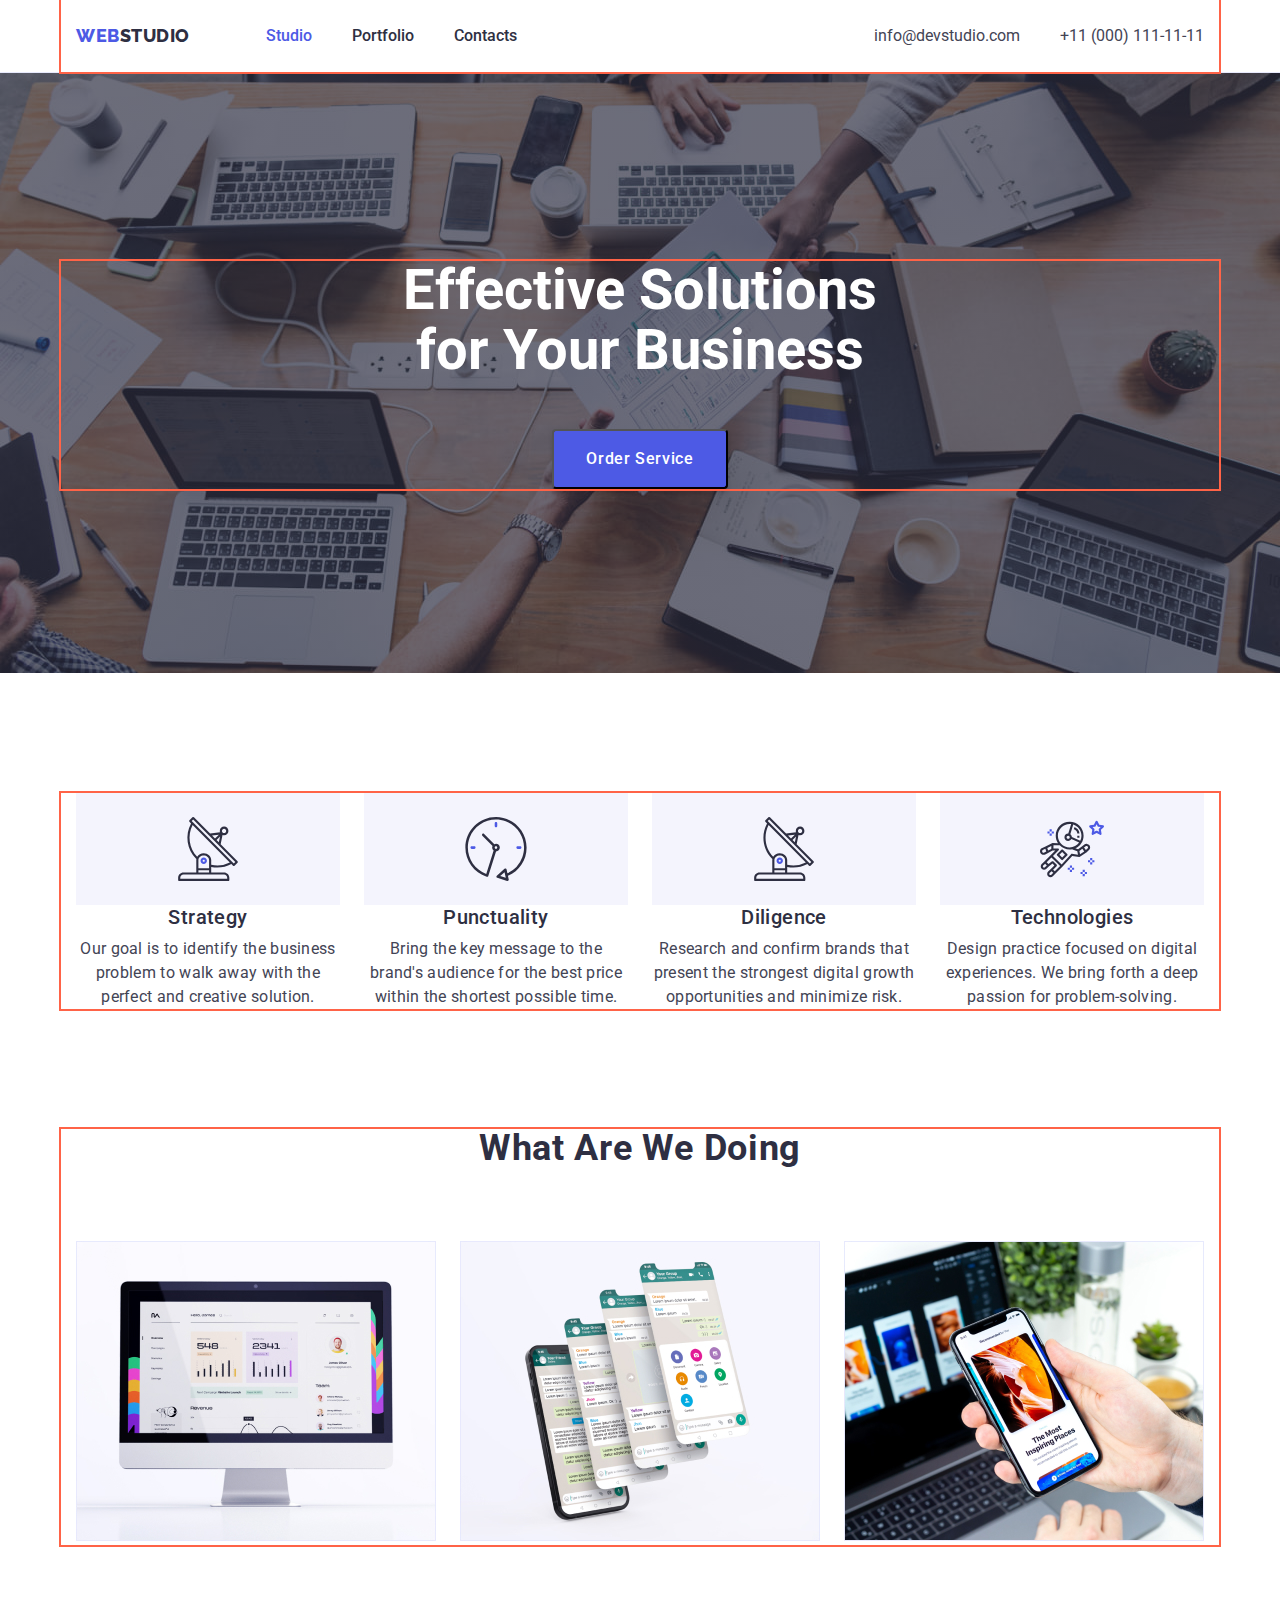
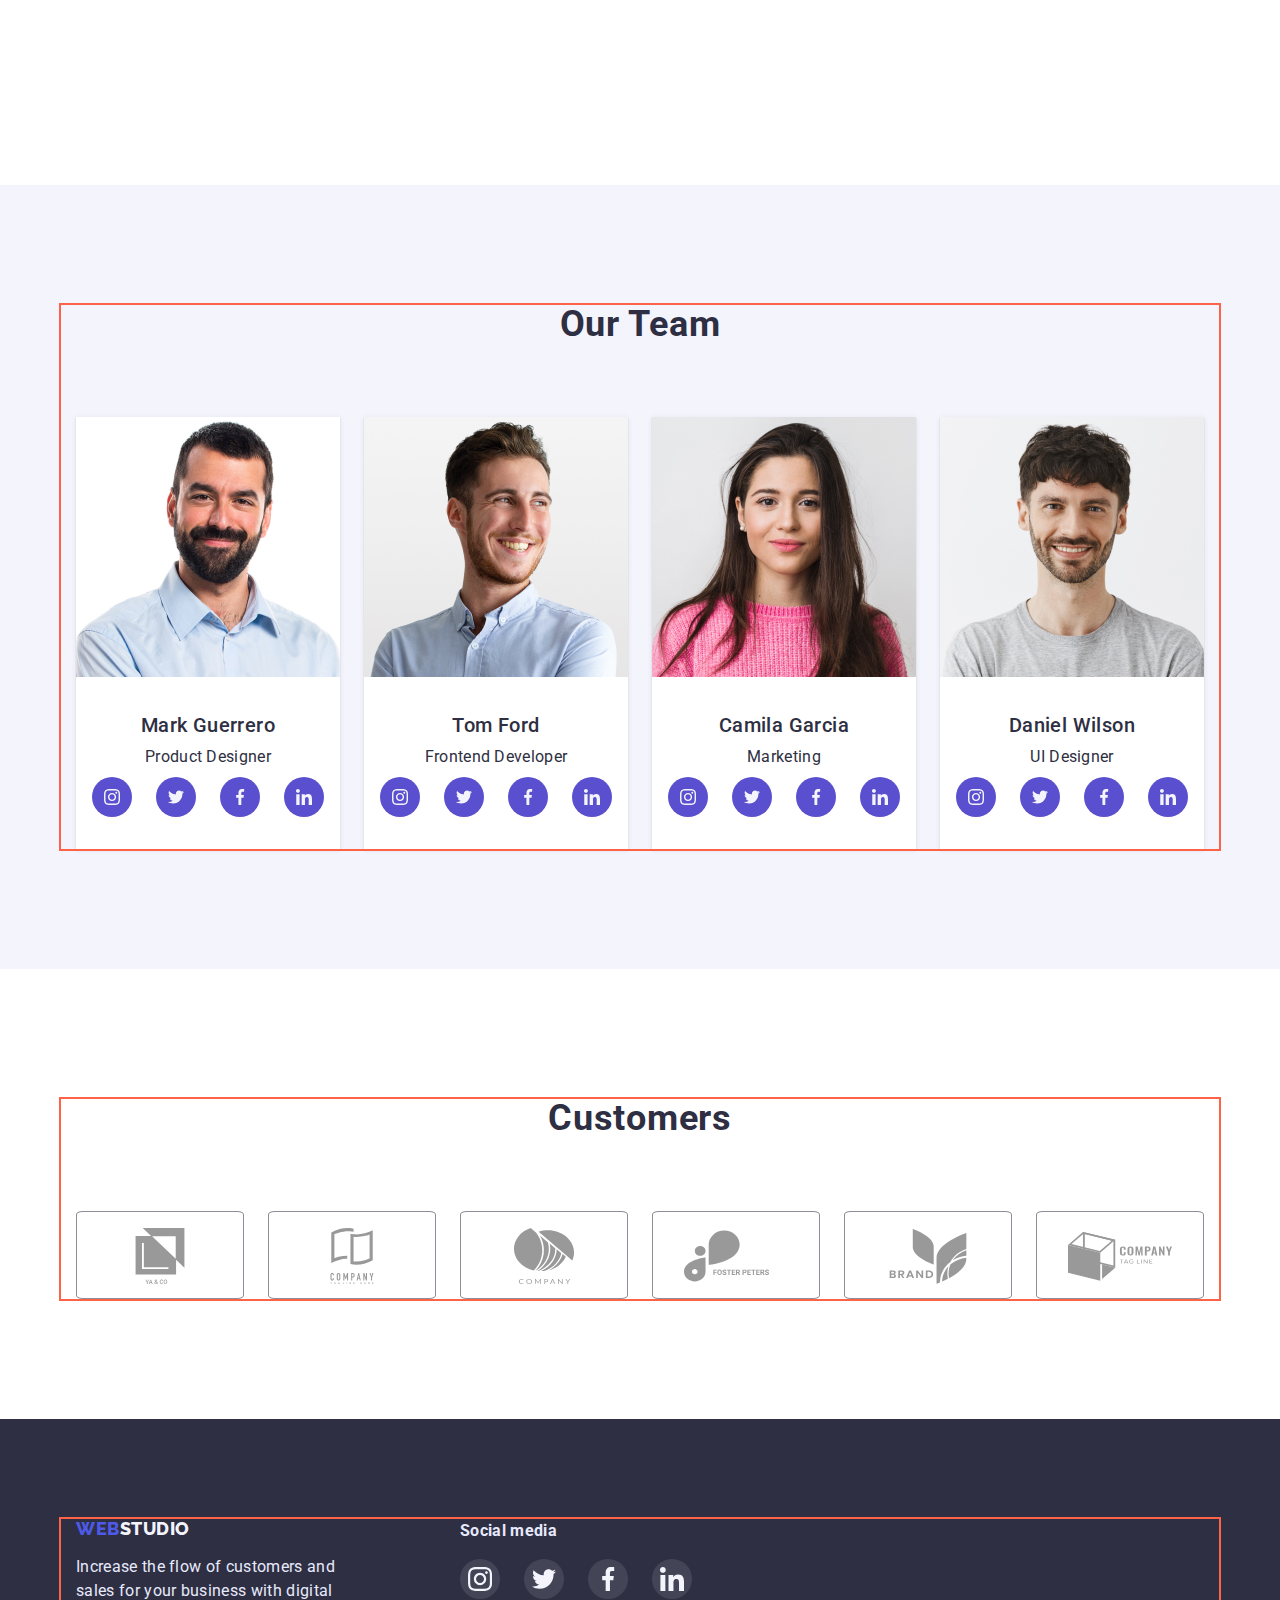
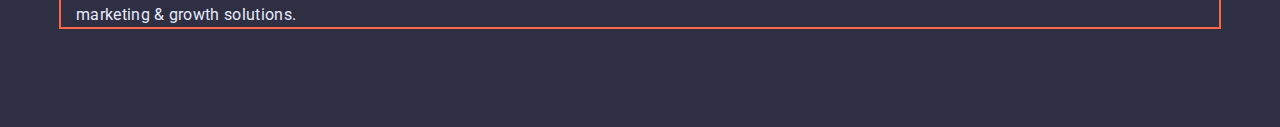
==== commit 94d6a628: "18/02" ====
--- a/index.html
+++ b/index.html
@@ -13,7 +13,7 @@
     <link
       rel="stylesheet"
       href="https://cdnjs.cloudflare.com/ajax/libs/modern-normalize/1.1.0/modern-normalize.min.css" />
-    <link rel="stylesheet" href="./style.css" />
+    <link rel="stylesheet" href="./css/style.css" />
   </head>
   <body>
     <header class="page-head">
@@ -108,7 +108,7 @@
         <div class="container">
           <h2 class="section-title">Our Team</h2>
           <ul class="list-worker list">
-            <li class="item">
+            <li class="item-card">
               <img
                 class="img-worker"
                 src="./images/img.jpg"
@@ -118,14 +118,38 @@
                 <h3 class="name">Mark Guerrero</h3>
                 <p class="text">Product Designer</p>
                 <ul class="list">
-                  <li class="item-inst"><a href=""></a></li>
-                  <li class="item-tw"><a href=""></a></li>
-                  <li class="item-fb"><a href=""></a></li>
-                  <li class="item-in"><a href=""></a></li>
+                  <li class="list-item">
+                    <a class="item" href="">
+                      <svg class="item-icon">
+                        <use href="./images/sprite.svg#instagram"></use>
+                      </svg>
+                    </a>
+                  </li>
+                  <li class="list-item">
+                    <a class="item" href="">
+                      <svg class="item-icon">
+                        <use href="./images/sprite.svg#twitter"></use>
+                      </svg>
+                    </a>
+                  </li>
+                  <li class="list-item">
+                    <a class="item" href="">
+                      <svg class="item-icon">
+                        <use href="./images/sprite.svg#facebook"></use>
+                      </svg>
+                    </a>
+                  </li>
+                  <li class="list-item">
+                    <a class="item" href="">
+                      <svg class="item-icon">
+                        <use href="./images/sprite.svg#linkedin"></use>
+                      </svg>
+                    </a>
+                  </li>
                 </ul>
               </div>
             </li>
-            <li class="item">
+            <li class="item-card">
               <img
                 class="img-worker"
                 src="./images/img1.jpg"
@@ -135,14 +159,38 @@
                 <h3 class="name">Tom Ford</h3>
                 <p class="text">Frontend Developer</p>
                 <ul class="list">
-                  <li class="item-inst"><a href=""></a></li>
-                  <li class="item-tw"><a href=""></a></li>
-                  <li class="item-fb"><a href=""></a></li>
-                  <li class="item-in"><a href=""></a></li>
+                  <li>
+                    <a class="item" href="">
+                      <svg class="item-icon">
+                        <use href="./images/sprite.svg#instagram"></use>
+                      </svg>
+                    </a>
+                  </li>
+                  <li>
+                    <a class="item" href="">
+                      <svg class="item-icon">
+                        <use href="./images/sprite.svg#twitter"></use>
+                      </svg>
+                    </a>
+                  </li>
+                  <li>
+                    <a class="item" href="">
+                      <svg class="item-icon">
+                        <use href="./images/sprite.svg#facebook"></use>
+                      </svg>
+                    </a>
+                  </li>
+                  <li>
+                    <a class="item" href="">
+                      <svg class="item-icon">
+                        <use href="./images/sprite.svg#linkedin"></use>
+                      </svg>
+                    </a>
+                  </li>
                 </ul>
               </div>
             </li>
-            <li class="item">
+            <li class="item-card">
               <img
                 class="img-worker"
                 src="./images/img2.jpg"
@@ -152,14 +200,38 @@
                 <h3 class="name">Camila Garcia</h3>
                 <p class="text">Marketing</p>
                 <ul class="list">
-                  <li class="item-inst"><a href=""></a></li>
-                  <li class="item-tw"><a href=""></a></li>
-                  <li class="item-fb"><a href=""></a></li>
-                  <li class="item-in"><a href=""></a></li>
+                  <li>
+                    <a class="item" href="">
+                      <svg class="item-icon">
+                        <use href="./images/sprite.svg#instagram"></use>
+                      </svg>
+                    </a>
+                  </li>
+                  <li>
+                    <a class="item" href="">
+                      <svg class="item-icon">
+                        <use href="./images/sprite.svg#twitter"></use>
+                      </svg>
+                    </a>
+                  </li>
+                  <li>
+                    <a class="item" href="">
+                      <svg class="item-icon">
+                        <use href="./images/sprite.svg#facebook"></use>
+                      </svg>
+                    </a>
+                  </li>
+                  <li>
+                    <a class="item" href="">
+                      <svg class="item-icon">
+                        <use href="./images/sprite.svg#linkedin"></use>
+                      </svg>
+                    </a>
+                  </li>
                 </ul>
               </div>
             </li>
-            <li class="item">
+            <li class="item-card">
               <img
                 class="img-worker"
                 src="./images/img3.jpg"
@@ -169,10 +241,34 @@
                 <h3 class="name">Daniel Wilson</h3>
                 <p class="text">UI Designer</p>
                 <ul class="list">
-                  <li class="item-inst"><a href=""></a></li>
-                  <li class="item-tw"><a href=""></a></li>
-                  <li class="item-fb"><a href=""></a></li>
-                  <li class="item-in"><a href=""></a></li>
+                  <li>
+                    <a class="item" href="">
+                      <svg class="item-icon">
+                        <use href="./images/sprite.svg#instagram"></use>
+                      </svg>
+                    </a>
+                  </li>
+                  <li>
+                    <a class="item" href="">
+                      <svg class="item-icon">
+                        <use href="./images/sprite.svg#twitter"></use>
+                      </svg>
+                    </a>
+                  </li>
+                  <li>
+                    <a class="item" href="">
+                      <svg class="item-icon">
+                        <use href="./images/sprite.svg#facebook"></use>
+                      </svg>
+                    </a>
+                  </li>
+                  <li>
+                    <a class="item" href="">
+                      <svg class="item-icon">
+                        <use href="./images/sprite.svg#linkedin"></use>
+                      </svg>
+                    </a>
+                  </li>
                 </ul>
               </div>
             </li>
@@ -183,12 +279,48 @@
         <div class="container">
           <h2 class="titel">Customers</h2>
           <ul class="list">
-            <li class="item-1"></li>
-            <li class="item-2"></li>
-            <li class="item-3"></li>
-            <li class="item-4"></li>
-            <li class="item-5"></li>
-            <li class="item-6"></li>
+            <li class="customers-item">
+              <a class="item" href="">
+                <svg class="item-icon">
+                  <use href="./images/sprite.svg#group0"></use>
+                </svg>
+              </a>
+            </li>
+            <li class="customers-item">
+              <a class="item" href="">
+                <svg class="item-icon">
+                  <use href="./images/sprite.svg#group"></use>
+                </svg>
+              </a>
+            </li>
+            <li class="customers-item">
+              <a class="item" href="">
+                <svg class="item-icon">
+                  <use href="./images/sprite.svg#group1"></use>
+                </svg>
+              </a>
+            </li>
+            <li class="customers-item">
+              <a class="item" href=""
+                ><svg class="item-icon">
+                  <use href="./images/sprite.svg#group2"></use>
+                </svg>
+              </a>
+            </li>
+            <li class="customers-item">
+              <a class="item" href=""
+                ><svg class="item-icon">
+                  <use href="./images/sprite.svg#group3"></use>
+                </svg>
+              </a>
+            </li>
+            <li class="customers-item">
+              <a class="item" href=""
+                ><svg class="item-icon">
+                  <use href="./images/sprite.svg#group4"></use>
+                </svg>
+              </a>
+            </li>
           </ul>
         </div>
       </section>
@@ -207,10 +339,34 @@
         <div class="footer-social">
           <h2 class="item">Social media</h2>
           <ul class="list">
-            <li class="item-inst"><a href=""></a></li>
-            <li class="item-tw"><a href=""></a></li>
-            <li class="item-fb"><a href=""></a></li>
-            <li class="item-in"><a href=""></a></li>
+            <li>
+              <a class="item" href="">
+                <svg class="item-icon">
+                  <use href="./images/sprite.svg#instagram"></use>
+                </svg>
+              </a>
+            </li>
+            <li>
+              <a class="item" href="">
+                <svg class="item-icon">
+                  <use href="./images/sprite.svg#twitter"></use>
+                </svg>
+              </a>
+            </li>
+            <li>
+              <a class="item" href="">
+                <svg class="item-icon">
+                  <use href="./images/sprite.svg#facebook"></use>
+                </svg>
+              </a>
+            </li>
+            <li>
+              <a class="item" href="">
+                <svg class="item-icon">
+                  <use href="./images/sprite.svg#linkedin"></use>
+                </svg>
+              </a>
+            </li>
           </ul>
         </div>
       </div>
--- a/css/style.css
+++ b/css/style.css
@@ -0,0 +1,565 @@
+:root {
+  --primary-text-color: #434455;
+  --titel-text-color: #2e2f42;
+  --accent-color: #4d5ae5;
+}
+body {
+  background-color: #ffffff;
+  color: var(--primary-text-color);
+  font-family: Roboto, sans-serif;
+}
+.container {
+  margin-left: auto;
+  margin-right: auto;
+  width: 1158px;
+  padding-left: 15px;
+  padding-right: 15px;
+  outline: 2px solid tomato;
+}
+.section {
+  margin-left: auto;
+  margin-right: auto;
+  width: 1128px;
+  padding-left: 15px;
+  padding-right: 15px;
+  margin-top: 0px;
+  margin-bottom: 120px;
+
+  color: var(--titel-text-color);
+}
+.container .site-nav {
+  display: flex;
+  align-items: center;
+}
+.logo {
+  color: var(--titel-text-color);
+  font-family: Raleway, sans-serif;
+  margin-right: 76px;
+
+  font-weight: 800;
+  font-size: 18px;
+  line-height: 1.33;
+  display: flex;
+  letter-spacing: 0.03em;
+  text-transform: uppercase;
+  text-decoration: none;
+}
+.logo .accent {
+  color: #4d5ae5;
+}
+
+.logo:hover {
+  color: var(--accent-color);
+}
+
+.list {
+  padding: 0;
+  margin: 0;
+  list-style: none;
+}
+h1,
+h2,
+h3,
+h4,
+h5,
+h6,
+p {
+  margin-top: 0;
+  margin-bottom: 0;
+}
+/*page header*/
+.page-head {
+  background-color: #ffffff;
+  border-bottom: 1px solid #e7e9fc;
+}
+/* site nav */
+.site-nav {
+  display: flex;
+  align-items: center;
+}
+
+.list.adress .item:not(:last-child) {
+  margin-right: 40px;
+}
+.site-nav.list .item {
+  margin-right: 40px;
+}
+
+.site-nav .link {
+  display: block;
+  color: var(--titel-text-color);
+  font-weight: 500;
+  font-size: 16px;
+  line-height: 1.5;
+  text-decoration: none;
+  padding-top: 24px;
+  padding-bottom: 24px;
+}
+.site-nav .link:hover,
+.site-nav .link:focus {
+  color: var(--accent-color);
+}
+
+.site-nav .link.curent {
+  color: var(--accent-color);
+}
+
+.auth-nav {
+  color: var(--primary-text-color);
+  font-family: "Roboto";
+  font-style: normal;
+  font-size: 16px;
+  line-height: 1.5;
+  text-decoration: none;
+}
+
+.adress {
+  display: flex;
+  margin-left: auto;
+}
+
+.section-title {
+  margin-top: 0px;
+  margin-bottom: 72px;
+  color: var(--titel-text-color);
+  font-size: 36px;
+  line-height: 1.1;
+  text-align: center;
+  letter-spacing: 0.02em;
+  text-transform: capitalize;
+}
+
+.features-list .titel {
+  color: var(--titel-text-color);
+}
+.auth-nav:hover {
+  color: var(--accent-color);
+}
+
+/* Herro*/
+
+.hero-titel {
+  text-align: center;
+  height: 600px;
+  max-width: 1440px;
+  margin-left: auto;
+  margin-right: auto;
+  background-color: var(--titel-text-color);
+  background-image: linear-gradient(
+      rgba(46, 47, 66, 0.7),
+      rgba(46, 47, 66, 0.7)
+    ),
+    url(../images/peopleoffice.jpg);
+  background-repeat: no-repeat;
+  background-position: center;
+  background-size: cover;
+  padding-top: 188px;
+  padding-bottom: 188px;
+}
+
+.herro {
+  margin-left: auto;
+  margin-right: auto;
+  margin-top: 0;
+  margin-bottom: 48px;
+  color: #ffffff;
+  font-size: 56px;
+  line-height: 1.07;
+  width: 494px;
+}
+
+/*titel*/
+.section-titel {
+  display: none;
+}
+
+.features-list {
+  padding-top: 120px;
+  padding-bottom: 120px;
+}
+
+.features-item.list {
+  display: flex;
+  width: 1128px;
+  margin-left: auto;
+  margin-right: auto;
+}
+.features-item.list .item {
+  width: 264px;
+  margin-right: 24px;
+}
+
+.features-item.list .item::before {
+  display: block;
+  content: "";
+  height: 112px;
+  background-color: #f4f4fd;
+  background-repeat: no-repeat;
+  background-position: center;
+}
+.features-item.list .item:nth-child(1):before {
+  background-image: url(../images/antenna.svg);
+}
+
+.features-item.list .item:nth-child(2):before {
+  background-image: url(../images/clock.svg);
+}
+
+.features-item.list .item:nth-child(3):before {
+  background-image: url(../images/antenna.svg);
+}
+
+.features-item.list .item:nth-child(4):before {
+  background-image: url(../images/astronaut.svg);
+}
+
+.features-item.list .item:nth-child(4n) {
+  margin-right: 0;
+}
+.features-item .titel {
+  margin-top: 0px;
+  margin-bottom: 8px;
+  font-weight: 500;
+  font-size: 20px;
+  line-height: 1.2;
+  letter-spacing: 0.02em;
+}
+
+.features-item .text {
+  margin-top: 0px;
+  margin-bottom: 0px;
+  font-size: 16px;
+  line-height: 1.5;
+  letter-spacing: 0.02em;
+}
+
+/* List results*/
+.result {
+  padding-bottom: 120px;
+}
+.list.list-results {
+  display: flex;
+  width: 1128px;
+  margin-left: auto;
+  margin-right: auto;
+  margin-bottom: 120px;
+}
+.list.list-results .item {
+  margin-right: 24px;
+}
+.list.list-results .item:nth-child(n3) {
+  margin-right: 0;
+}
+
+/* List worker */
+.section-worker {
+  color: var(--titel-text-color);
+  padding-top: 120px;
+  padding-bottom: 120px;
+  background-color: #f4f4fd;
+}
+
+.list-worker.list .item-card {
+  background-color: #fff;
+  margin-right: 24px;
+  box-shadow: 0px 1px 6px rgba(46, 47, 66, 0.08),
+    0px 1px 1px rgba(46, 47, 66, 0.16), 0px 2px 1px rgba(46, 47, 66, 0.08);
+}
+
+.description {
+  padding-top: 32px;
+  padding-bottom: 32px;
+}
+
+.list-worker .text {
+  font-size: 16px;
+  line-height: 1.5;
+  text-align: center;
+  letter-spacing: 0.02em;
+  margin-bottom: 8px;
+}
+.list-worker .name {
+  font-weight: 500;
+  font-size: 20px;
+  line-height: 1.2;
+  text-align: center;
+  letter-spacing: 0.02em;
+  margin-bottom: 8px;
+}
+
+.list-worker .list {
+  display: flex;
+  justify-content: center;
+  gap: 24px;
+}
+
+.description .list .item {
+  display: inline-block;
+  content: "";
+  width: 40px;
+  height: 40px;
+  background-repeat: no-repeat;
+  background-position: center;
+  border-radius: 50%;
+  background-color: #5a4fcf;
+  padding-top: 12px;
+  padding-bottom: 12px;
+}
+
+.description .list .item-icon {
+  width: 16px;
+  height: 16px;
+}
+.description .list .item:is(:hover, :focus) {
+  background-color: #064273;
+}
+/*customers*/
+
+.customers {
+  color: var(--titel-text-color);
+  padding-top: 130px;
+  padding-bottom: 120px;
+}
+.customers .titel {
+  font-size: 36px;
+  line-height: 1.1;
+  text-align: center;
+  letter-spacing: 0.02em;
+  margin-bottom: 72px;
+}
+
+.customers .list {
+  display: flex;
+}
+
+.customers .item {
+  display: inline-block;
+  content: "";
+  margin-right: 24px;
+  width: 168px;
+  height: 88px;
+  background-repeat: no-repeat;
+  background-position: center;
+  border-radius: 4%;
+  border: 1px solid #8e8f99;
+}
+.customers .item .item-icon {
+  width: 104px;
+  height: 56px;
+  margin-top: 16px;
+}
+.customers-item {
+  fill: #999;
+}
+.customers-item .item .item-icon {
+  fill: #999;
+}
+
+.customers-item .item:is(:hover, :focus) {
+  border-color: #064273;
+}
+
+.customers-item .item:is(:hover, :focus) .item-icon {
+  fill: #064273;
+}
+
+/*foter*/
+.footer-section .container {
+  display: flex;
+}
+.logo-footer {
+  width: 264px;
+  margin-left: auto;
+  margin-right: 120px;
+  margin-bottom: 16px;
+  color: #f4f4fd;
+  font-family: "Raleway";
+  font-weight: 800;
+  font-size: 18px;
+  line-height: 1.16;
+  display: flex;
+  align-items: center;
+  letter-spacing: 0.03em;
+  text-transform: uppercase;
+  text-decoration: none;
+}
+.logo-footer .accent-footer {
+  color: #4d5ae5;
+}
+
+.footer-section {
+  padding-top: 100px;
+  padding-bottom: 100px;
+  background-color: #2e2f42;
+}
+
+.footer-transcr {
+  width: 264px;
+  color: #e7e9fc;
+  font-family: "Roboto";
+  font-size: 16px;
+  line-height: 1.5;
+  letter-spacing: 0.02em;
+}
+
+.footer-social {
+  width: 208px;
+  font-family: "Roboto";
+  color: #e7e9fc;
+  font-style: 16px;
+  line-height: 1.5;
+  letter-spacing: 0.02em;
+}
+.footer-social .item {
+  font-size: 16px;
+  margin-bottom: 16px;
+}
+.footer-social .list {
+  display: flex;
+}
+.list {
+  display: flex;
+  text-align: center;
+}
+
+.footer-social .list .item {
+  display: inline-block;
+  content: "";
+  margin-right: 24px;
+  width: 40px;
+  height: 40px;
+  background-repeat: no-repeat;
+  background-position: center;
+  border-radius: 50%;
+
+  background-image: linear-gradient(
+    rgba(255, 255, 255, 0.1),
+    rgba(255, 255, 255, 0.1)
+  );
+  padding-top: 8px;
+  padding-bottom: 8px;
+}
+.footer-social .list .item:is(:hover, :focus) {
+  background-color: #31d0aa;
+}
+
+.footer-social .list .item-icon {
+  width: 24px;
+  height: 24px;
+}
+/*button*/
+.button {
+  display: inline-block;
+  color: #ffffff;
+  background-color: var(--accent-color);
+  font-family: Roboto;
+  font-weight: 500;
+  font-size: 16px;
+  line-height: 1.5;
+  letter-spacing: 0.04em;
+  border-radius: 4px;
+  padding: 16px 32px;
+  min-width: 169px;
+  text-align: center;
+  box-shadow: 0px 4px 4px rgba(0, 0, 0, 0.15);
+}
+
+/* button-portfolio */
+.list.portfolio-nav {
+  margin-bottom: 72px;
+  display: flex;
+  justify-content: center;
+}
+.button-portfolio {
+  margin-right: 24px;
+  color: #4d5ae5;
+  background-color: #f4f4fd;
+  font-family: "Roboto";
+  font-weight: 500;
+  font-size: 16px;
+  line-height: 1.5;
+  padding: 12px 24px;
+  align-items: center;
+  text-align: center;
+  letter-spacing: 0.04em;
+  border: 1px solid #e7e9fc;
+  border-radius: 4px;
+}
+
+.button-portfolio:hover {
+  background-color: #4d5ae5;
+  color: #f4f4fd;
+}
+/*portfolio*/
+.name-portfolio {
+  display: none;
+}
+.portfolio {
+  padding-top: 96px;
+  padding-bottom: 78px;
+}
+.list.portfolio-block {
+  margin-left: auto;
+  margin-right: auto;
+  margin-bottom: 120px;
+  display: flex;
+  flex-wrap: wrap;
+}
+.descr-port {
+  padding-top: 32px;
+  padding-bottom: 32px;
+  padding-left: 16px;
+}
+
+.list-portfolio {
+  color: var(--titel-text-color);
+  font-family: "Roboto";
+  font-weight: 500;
+  font-size: 20px;
+  line-height: 1.2;
+  letter-spacing: 0.02em;
+  text-decoration: none;
+  margin-bottom: 8px;
+}
+.portfolio-text {
+  color: var(--primary-text-color);
+  font-family: "Roboto";
+  font-size: 16px;
+  line-height: 1.5;
+  letter-spacing: 0.02em;
+  text-decoration: none;
+}
+.container .portfolio-none .item {
+  text-decoration: none;
+}
+.portfolio-none {
+  width: 360px;
+  margin-right: 24px;
+  margin-bottom: 48px;
+  outline: 1px solid #e7e9fc;
+}
+
+.portfolio-none:hover {
+  box-shadow: 0px 4px 4px rgba(0, 0, 0, 0.25);
+}
+
+.portfolio-none:nth-child(3n) {
+  margin-right: 0px;
+}
+
+.portfolio-none:nth-last-child(-n + 3) {
+  margin-bottom: 0px;
+}
+
+.portfolio-thub {
+  position: relative;
+}
+
+.portfolio .text {
+  margin-bottom: 0;
+  margin-top: 0;
+}
+.portfolio-action {
+  outline: px solid tomato;
+  position: absolute;
+}
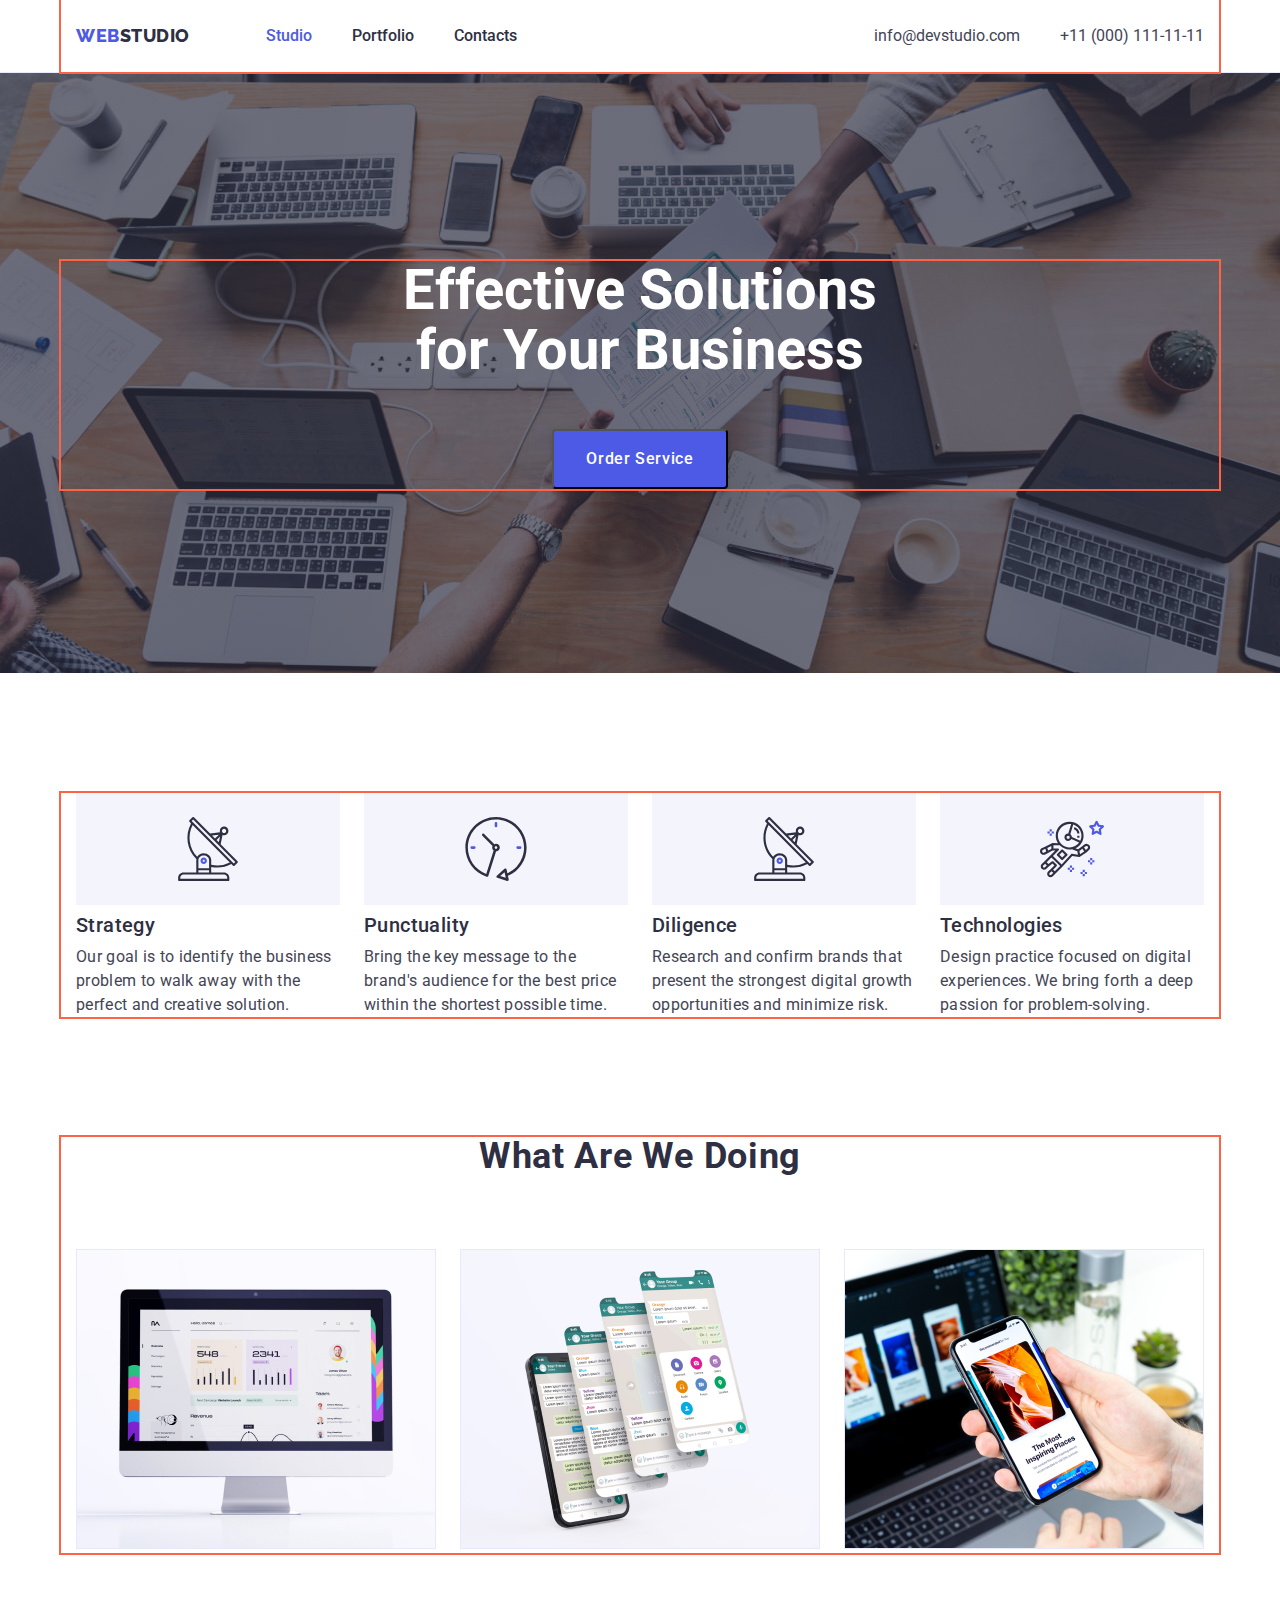
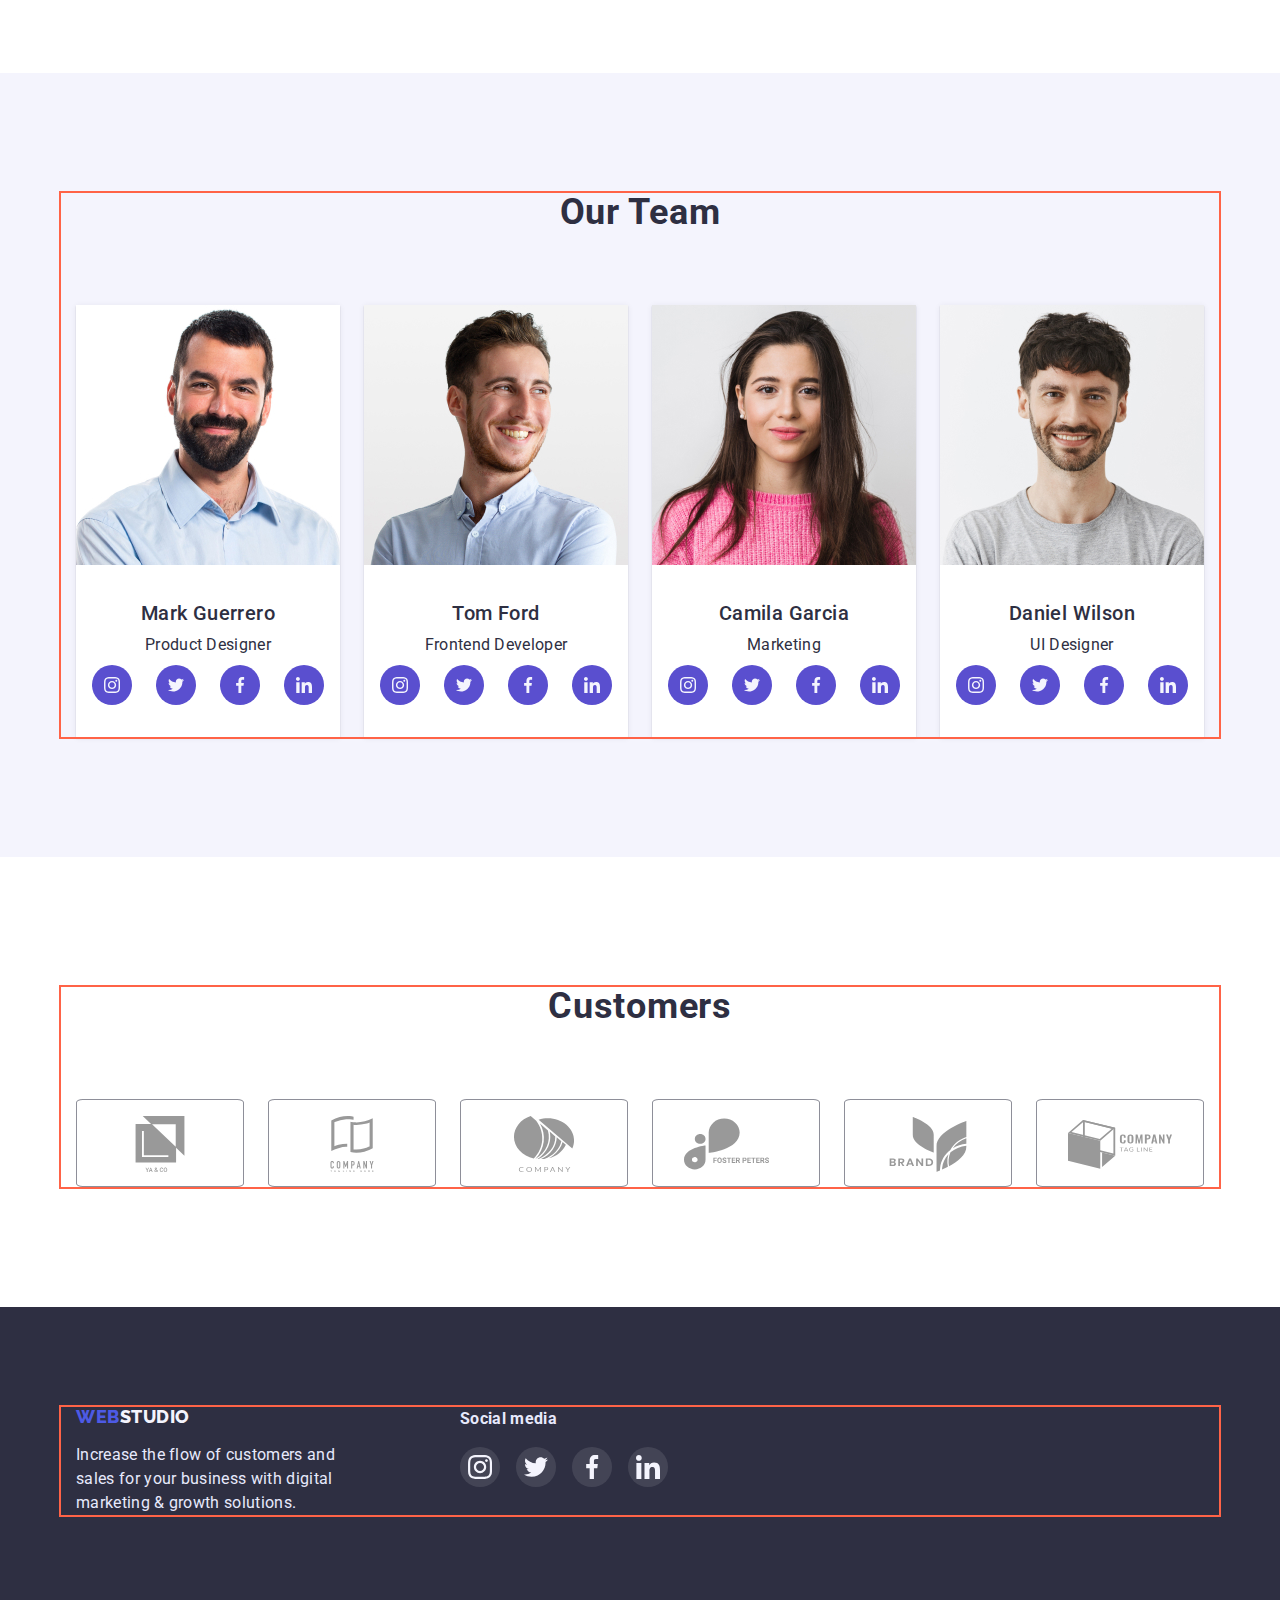
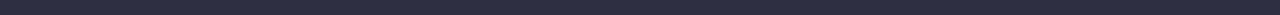
==== commit 0dcad77c: "20.02" ====
--- a/index.html
+++ b/index.html
@@ -371,5 +371,6 @@
         </div>
       </div>
     </footer>
+    <script src="./js/modal.js"></script>
   </body>
 </html>
--- a/css/style.css
+++ b/css/style.css
@@ -132,7 +132,8 @@
 .features-list .titel {
   color: var(--titel-text-color);
 }
-.auth-nav:hover {
+.auth-nav:hover,
+.auth-nav:focus {
   color: var(--accent-color);
 }
 
@@ -199,26 +200,32 @@
 }
 .features-item.list .item:nth-child(1):before {
   background-image: url(../images/antenna.svg);
+  margin-bottom: 8px;
 }
 
 .features-item.list .item:nth-child(2):before {
   background-image: url(../images/clock.svg);
+  margin-bottom: 8px;
 }
 
 .features-item.list .item:nth-child(3):before {
   background-image: url(../images/antenna.svg);
+  margin-bottom: 8px;
 }
 
 .features-item.list .item:nth-child(4):before {
   background-image: url(../images/astronaut.svg);
+  margin-bottom: 8px;
 }
 
 .features-item.list .item:nth-child(4n) {
   margin-right: 0;
 }
 .features-item .titel {
+  text-align: left;
   margin-top: 0px;
   margin-bottom: 8px;
+  margin-left: auto;
   font-weight: 500;
   font-size: 20px;
   line-height: 1.2;
@@ -226,6 +233,7 @@
 }
 
 .features-item .text {
+  text-align: left;
   margin-top: 0px;
   margin-bottom: 0px;
   font-size: 16px;
@@ -234,9 +242,7 @@
 }
 
 /* List results*/
-.result {
-  padding-bottom: 120px;
-}
+
 .list.list-results {
   display: flex;
   width: 1128px;
@@ -311,7 +317,7 @@
   height: 16px;
 }
 .description .list .item:is(:hover, :focus) {
-  background-color: #064273;
+  background-color: #404bbf;
 }
 /*customers*/
 
@@ -356,11 +362,11 @@
 }
 
 .customers-item .item:is(:hover, :focus) {
-  border-color: #064273;
+  border-color: #404bbf;
 }
 
 .customers-item .item:is(:hover, :focus) .item-icon {
-  fill: #064273;
+  fill: #404bbf;
 }
 
 /*foter*/
@@ -425,7 +431,7 @@
 .footer-social .list .item {
   display: inline-block;
   content: "";
-  margin-right: 24px;
+  margin-right: 16px;
   width: 40px;
   height: 40px;
   background-repeat: no-repeat;
@@ -494,6 +500,7 @@
 .name-portfolio {
   display: none;
 }
+
 .portfolio {
   padding-top: 96px;
   padding-bottom: 78px;
@@ -513,6 +520,7 @@
 
 .list-portfolio {
   color: var(--titel-text-color);
+  text-align: left;
   font-family: "Roboto";
   font-weight: 500;
   font-size: 20px;
@@ -523,6 +531,7 @@
 }
 .portfolio-text {
   color: var(--primary-text-color);
+  text-align: left;
   font-family: "Roboto";
   font-size: 16px;
   line-height: 1.5;
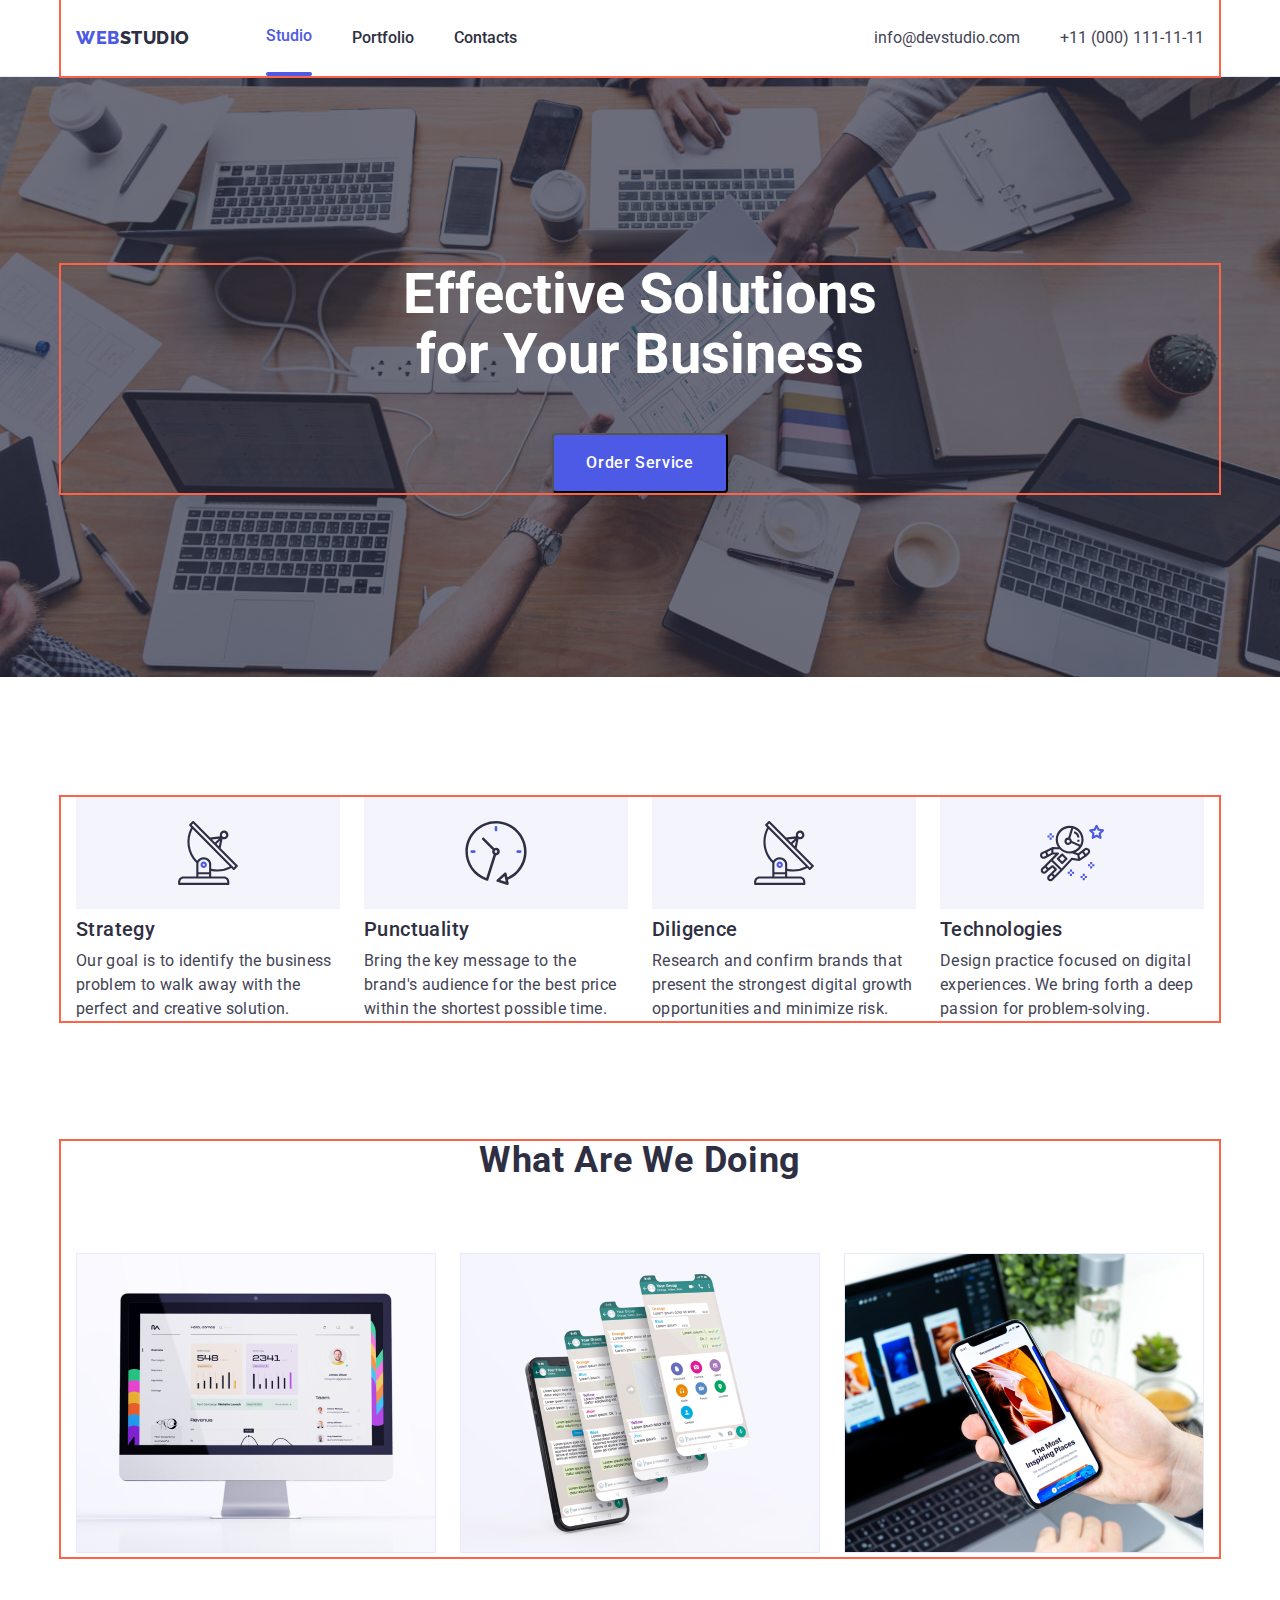
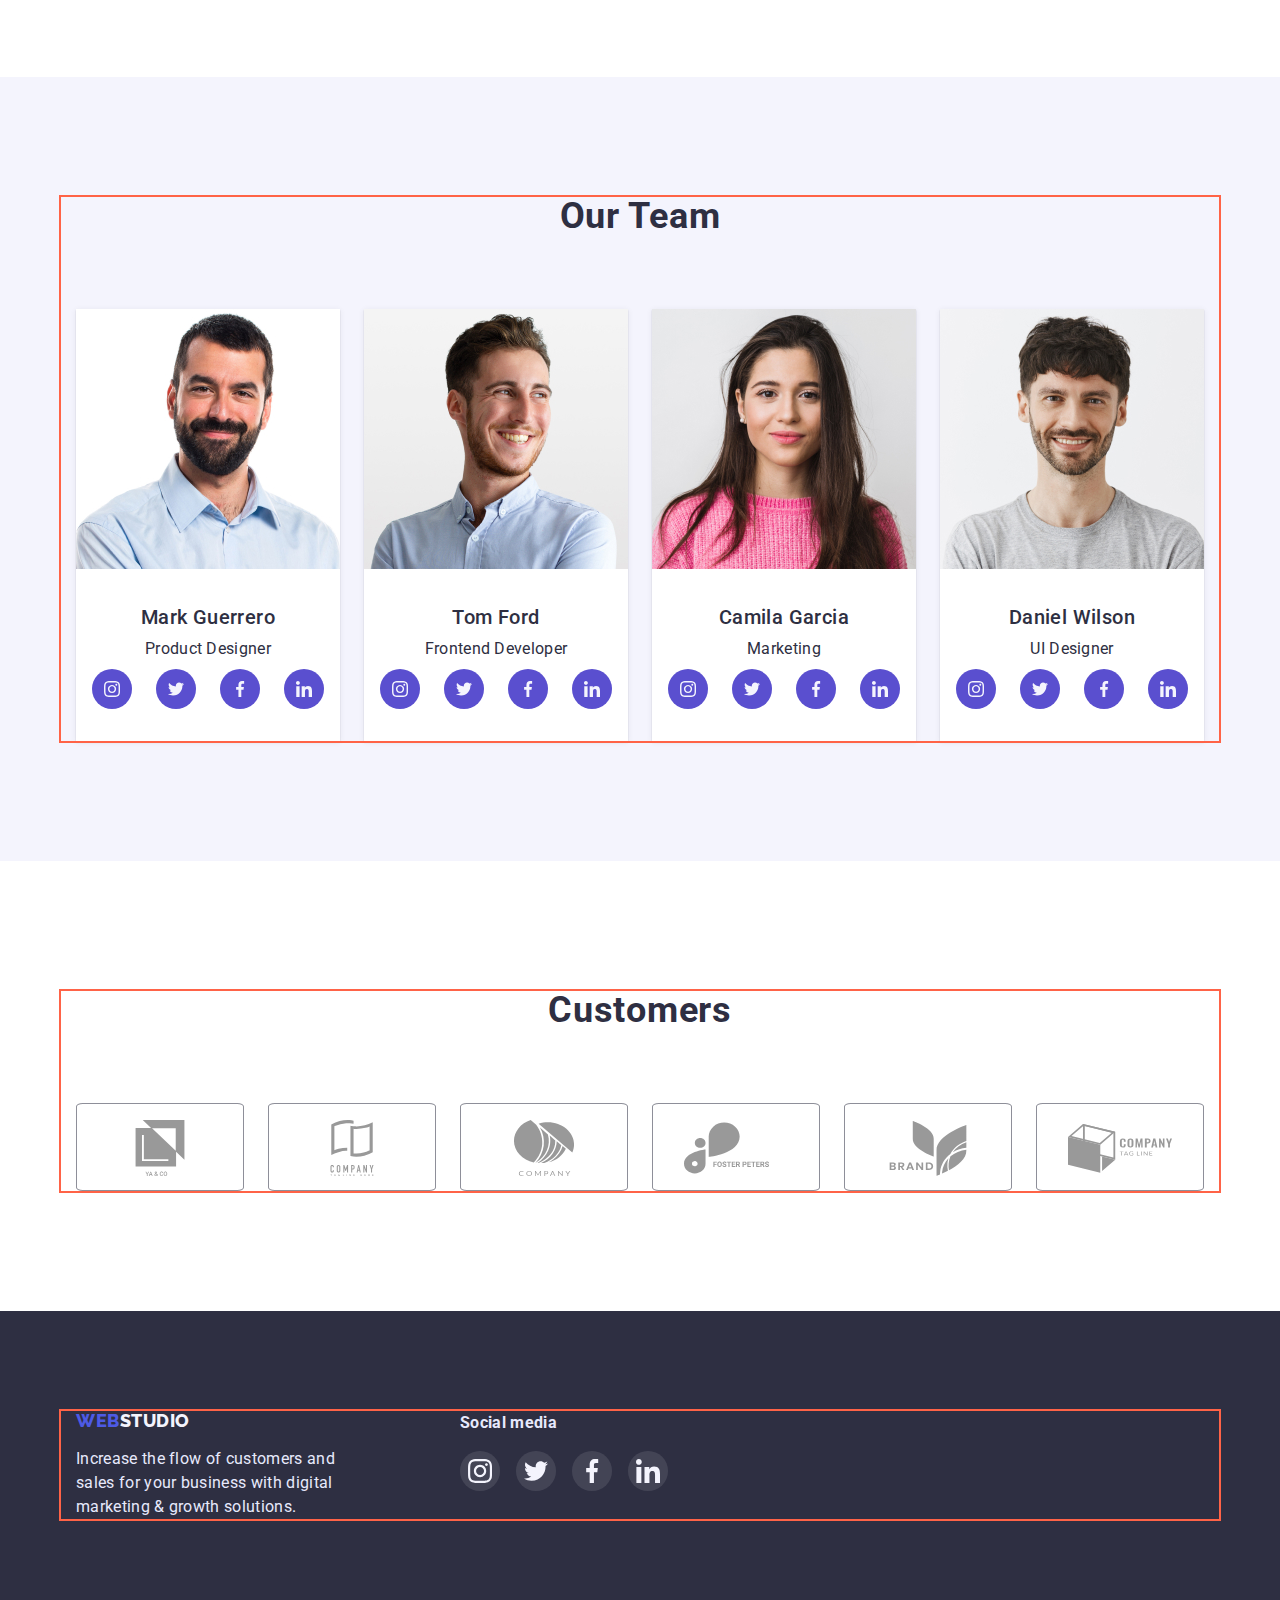
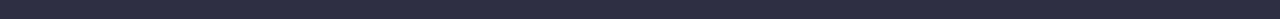
==== commit 6682d507: "21.02" ====
--- a/index.html
+++ b/index.html
@@ -22,11 +22,13 @@
           ><span class="accent">WEB</span>STUDIO</a
         >
         <ul class="site-nav list">
-          <li class="item"><a href="" class="link curent">Studio</a></li>
+          <li class="item curent"><a href="" class="link curent">Studio</a></li>
           <li class="item">
             <a href="./portfolio.html" class="link">Portfolio</a>
           </li>
-          <li class="item"><a href="" class="link">Contacts</a></li>
+          <li class="item">
+            <a href="./contacts.html" class="link">Contacts</a>
+          </li>
         </ul>
         <address class="adress">
           <ul class="list adress">
@@ -48,7 +50,9 @@
       <section class="hero-titel">
         <div class="container">
           <h1 class="herro">Effective Solutions for Your Business</h1>
-          <button type="button" class="button">Order Service</button>
+          <button type="button" class="button" data-modal-open>
+            Order Service
+          </button>
         </div>
       </section>
       <section class="features-list">
@@ -371,6 +375,15 @@
         </div>
       </div>
     </footer>
+    <div class="backdrop is-hidden" data-modal>
+      <div class="modal">
+        <button type="button" class="modal-close" data-modal-close>
+          <svg class="close-item-icon" width="8px" height="8px">
+            <use href="./images/sprite.svg#closeblack"></use>
+          </svg>
+        </button>
+      </div>
+    </div>
     <script src="./js/modal.js"></script>
   </body>
 </html>
--- a/css/style.css
+++ b/css/style.css
@@ -102,6 +102,16 @@
 
 .site-nav .link.curent {
   color: var(--accent-color);
+}
+
+.site-nav .item.curent::after {
+  display: block;
+  content: "";
+  width: auto;
+  height: 4px;
+  border-radius: 2px;
+  background-color: var(--accent-color);
+  margin-bottom: px;
 }
 
 .auth-nav {
@@ -541,6 +551,7 @@
 .container .portfolio-none .item {
   text-decoration: none;
 }
+
 .portfolio-none {
   width: 360px;
   margin-right: 24px;
@@ -548,6 +559,33 @@
   outline: 1px solid #e7e9fc;
 }
 
+.portfolio-none:hover .portfolio-cover-text {
+  transform: translateY(0%);
+}
+
+.portfolio-cover-wrap {
+  position: relative;
+  overflow: hidden;
+}
+
+.portfolio-cover-text {
+  position: absolute;
+  top: 0px;
+  padding-top: 40px;
+  padding-left: 32px;
+  height: 100%;
+  text-align: left;
+  background-color: #4d5ae5;
+  font-family: Roboto;
+  font-style: 16px;
+  line-height: 1.5;
+  letter-spacing: 0.02em;
+  color: #f4f4fd;
+  transform: translateY(100%);
+  transition: transform 250ms linear;
+  transition-timing-function: cubic-bezier(0.4, 0, 0.2, 1);
+}
+
 .portfolio-none:hover {
   box-shadow: 0px 4px 4px rgba(0, 0, 0, 0.25);
 }
@@ -572,3 +610,46 @@
   outline: px solid tomato;
   position: absolute;
 }
+.backdrop {
+  position: fixed;
+  top: 0;
+  width: 100%;
+  height: 100%;
+  background-color: rgba(46, 47, 66, 0.4);
+  transition: opacity 250ms linear, visibility 250ms linear;
+}
+
+.modal {
+  position: absolute;
+  top: 50%;
+  left: 50%;
+  transform: translate(-50%, -50%) scale(1);
+  width: 408px;
+  min-height: 576px;
+  background-color: #fcfcfc;
+  border-radius: 4px;
+  padding: 24px;
+  transition: transform 250ms linear;
+}
+
+.backdrop.is-hidden .modal {
+  transform: translate(-50%, -50%) scale(0);
+}
+
+.modal-close {
+  width: 24px;
+  height: 24px;
+  background-color: #e7e9fc;
+  border-radius: 50%;
+  border: 1px solid rgba(0, 0, 0, 0.1);
+  display: flex;
+  align-items: center;
+  justify-content: center;
+  margin-left: auto;
+}
+
+.is-hidden {
+  opacity: 0;
+  visibility: hidden;
+  pointer-events: none;
+}
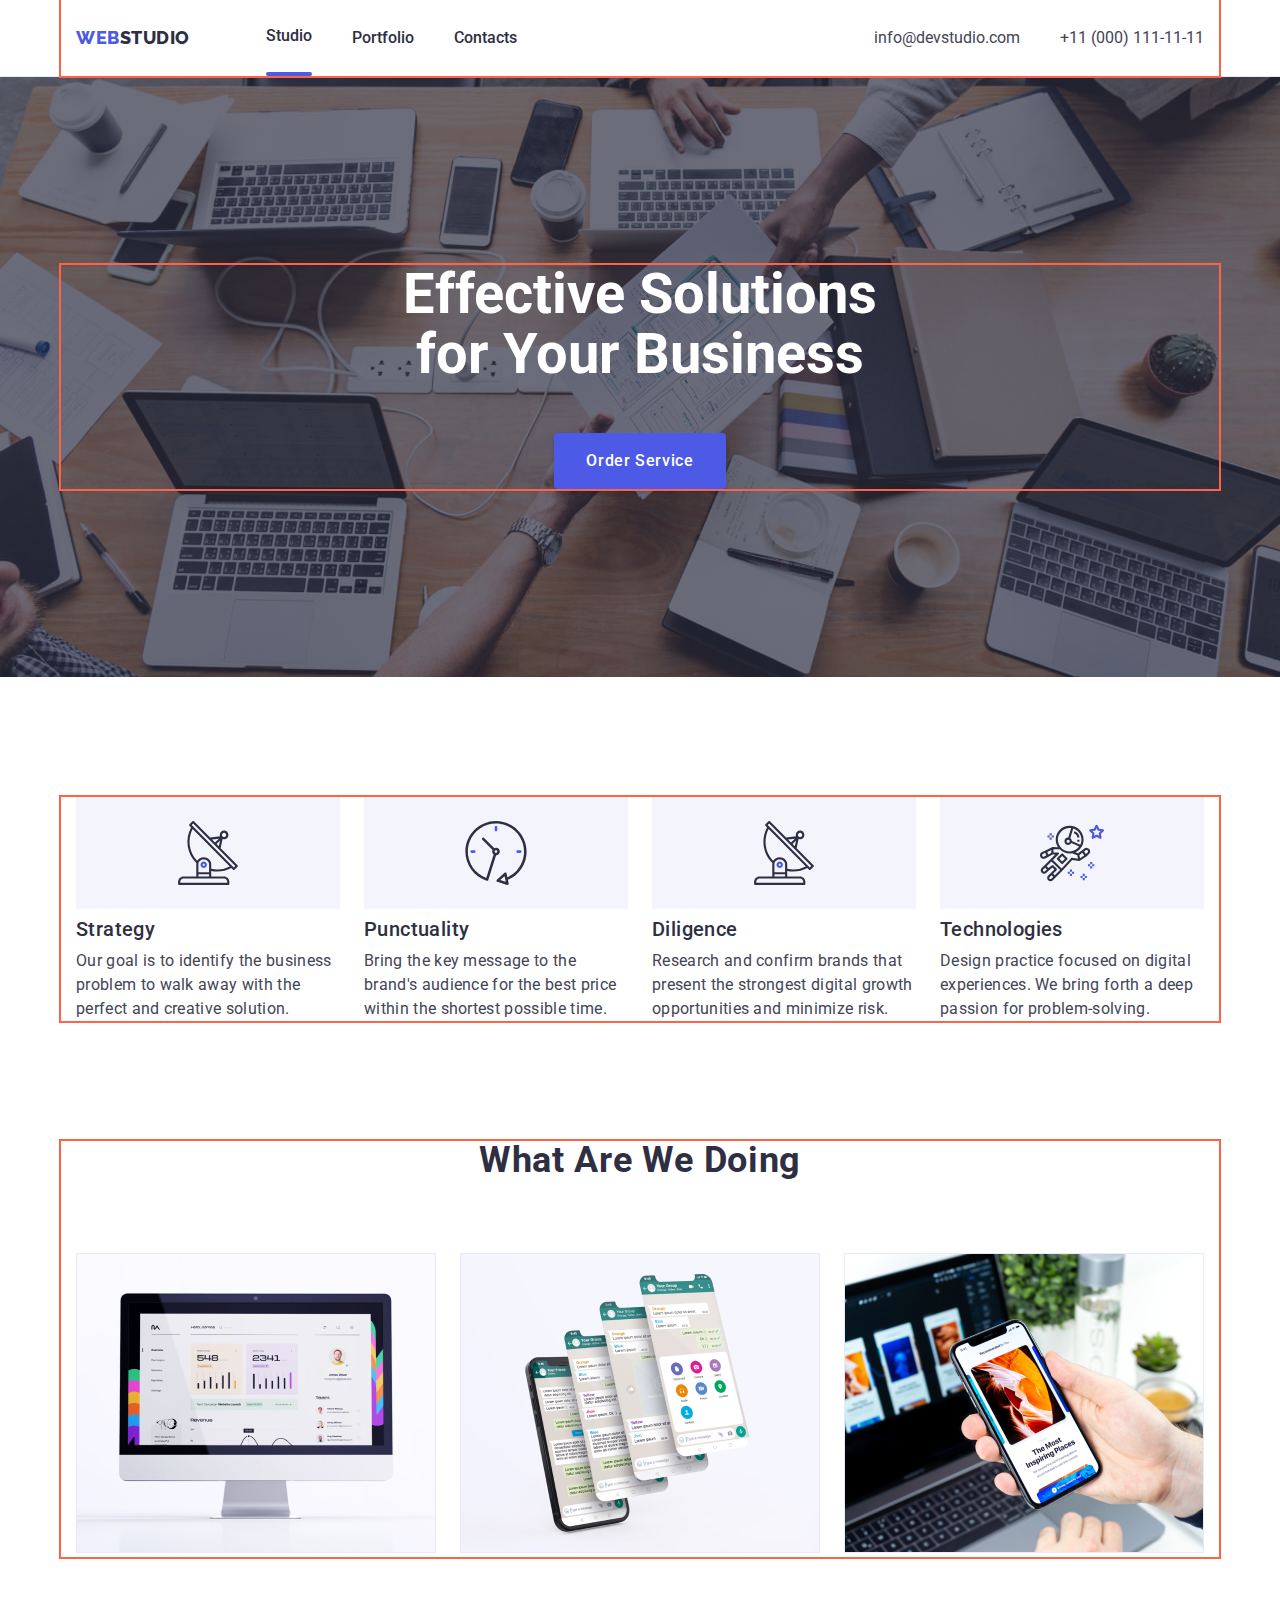
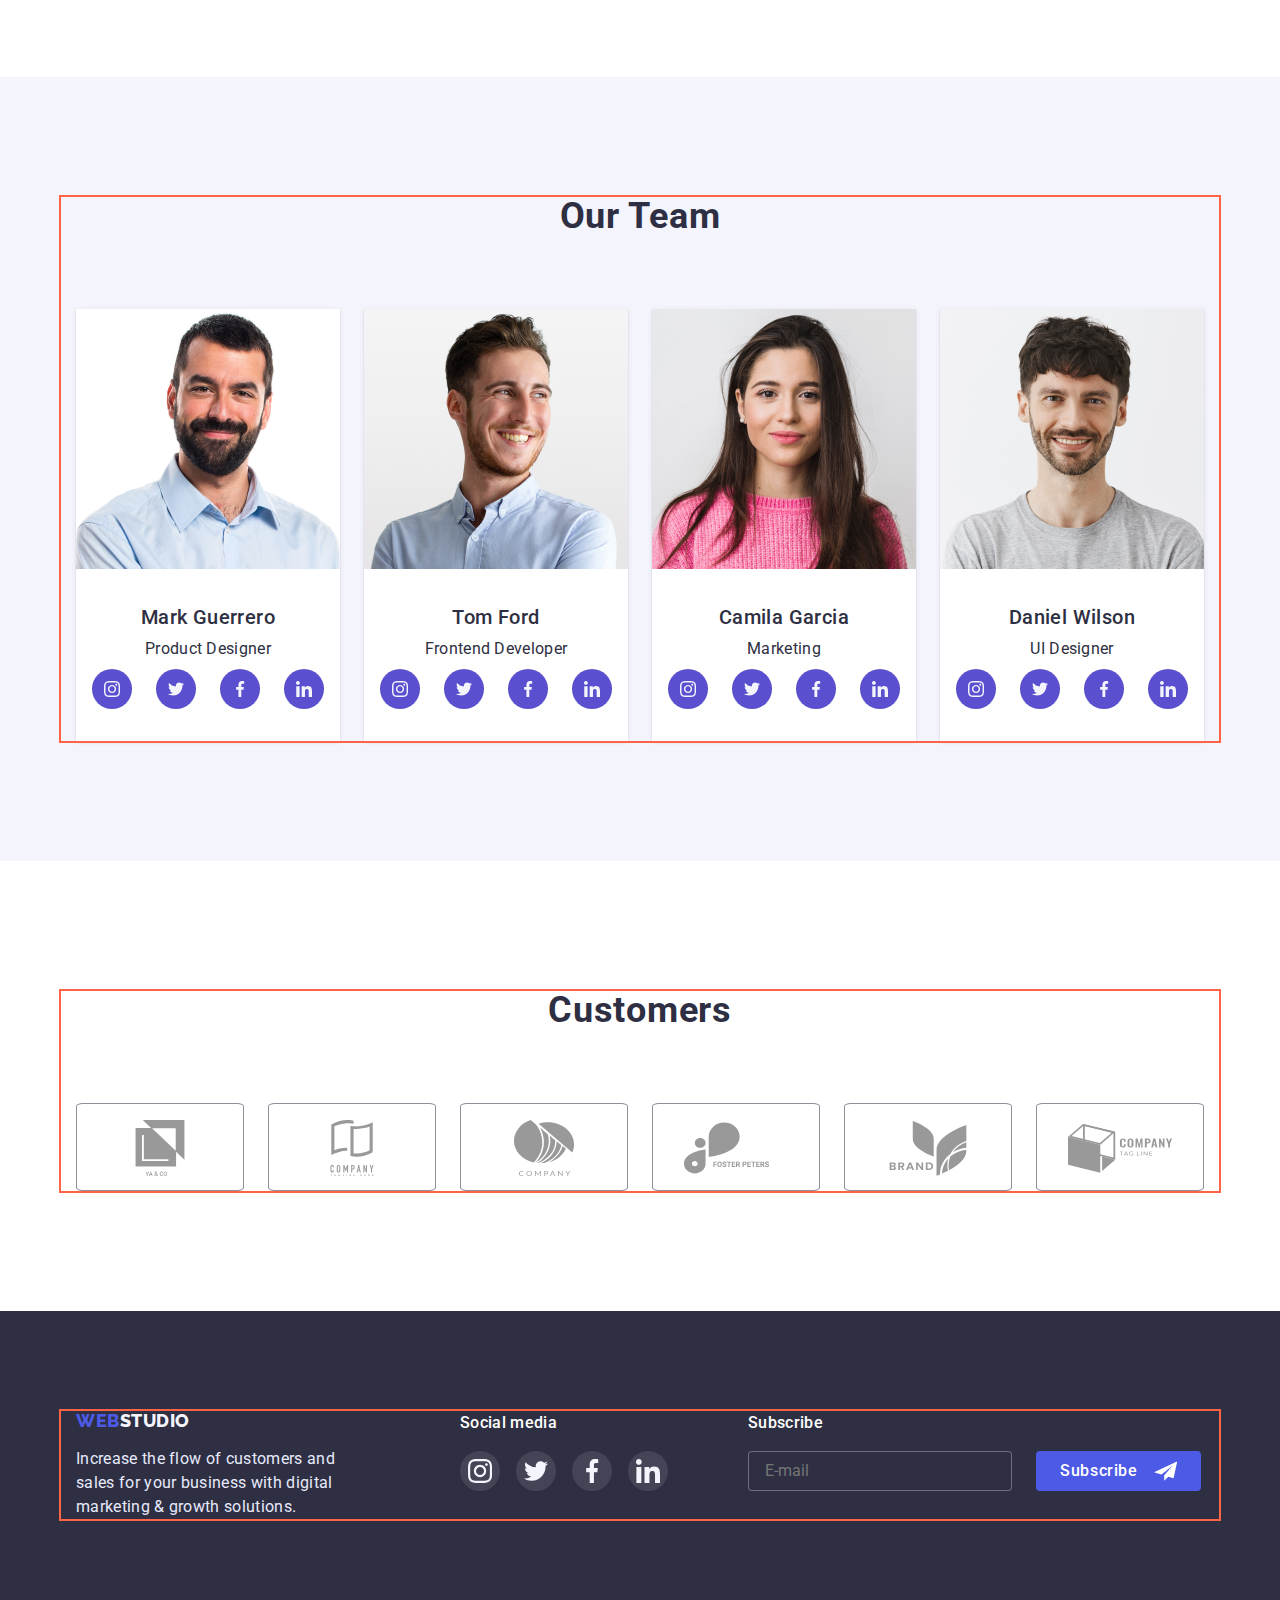
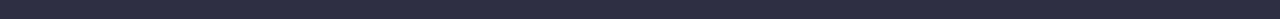
==== commit a0f6f71c: "24.02" ====
--- a/index.html
+++ b/index.html
@@ -373,6 +373,26 @@
             </li>
           </ul>
         </div>
+        <div class="footer-subscribe">
+          <h2 class="subscribe-titel">Subscribe</h2>
+          <div class="subscribe-form">
+            <form class="subscribe-input">
+              <input
+                type="email"
+                name="subscribe-email"
+                id="subscribe-email"
+                class="footer-input"
+                placeholder="E-mail"
+                required />
+            </form>
+            <button type="submit" class="footer-button">
+              <p>Subscribe</p>
+              <svg class="footer-telegram" width="24px" height="24px">
+                <use href="./images/sprite.svg#telegram"></use>
+              </svg>
+            </button>
+          </div>
+        </div>
       </div>
     </footer>
     <div class="backdrop is-hidden" data-modal>
@@ -382,6 +402,72 @@
             <use href="./images/sprite.svg#closeblack"></use>
           </svg>
         </button>
+        <p class="modal-titel">Leave your contacts and we will call you back</p>
+        <form class="modal-form">
+          <div class="modal-filed">
+            <label class="input-text" for="user-name">Name</label>
+            <div class="input-wrap">
+              <input
+                type="text"
+                id="user-name"
+                name="user-name"
+                class="modal-input"
+                autofocus
+                required />
+              <svg class="input-icon" width="18" height="18">
+                <use href="./images/sprite.svg#icon-person"></use>
+              </svg>
+            </div>
+          </div>
+          <div class="modal-filed">
+            <label class="input-text" for="user-phone">Phone</label>
+            <div class="input-wrap">
+              <input
+                type="tel"
+                name="user-phone"
+                id="user-phone"
+                class="modal-input"
+                required />
+              <svg class="input-icon" width="18" height="24">
+                <use href="./images/sprite.svg#icon-phone"></use>
+              </svg>
+            </div>
+          </div>
+          <div class="modal-filed">
+            <label class="input-text" for="user-email">Email</label>
+            <div class="input-wrap">
+              <input
+                type="email"
+                name="user-email"
+                id="user-email"
+                class="modal-input"
+                required />
+              <svg class="input-icon" width="18" height="24">
+                <use href="./images/sprite.svg#icon-email"></use>
+              </svg>
+            </div>
+          </div>
+          <div class="modal-filed">
+            <label class="input-text" for="user-text">Text input</label>
+            <textarea
+              class="modal-msg"
+              name="user-text"
+              id="user-text"
+              placeholder="Text input"></textarea>
+          </div>
+          <div class="modal-filed">
+            <input
+              class="input-check hidden"
+              type="checkbox"
+              value="true"
+              id="user-checkbox"
+              required />
+            <label class="check-text" for="user-checkbox"
+              >I accept the terms and conditions of the Privacy Policy</label
+            >
+          </div>
+          <button type="submit" class="button">Send</button>
+        </form>
       </div>
     </div>
     <script src="./js/modal.js"></script>
--- a/css/style.css
+++ b/css/style.css
@@ -43,12 +43,15 @@
   letter-spacing: 0.03em;
   text-transform: uppercase;
   text-decoration: none;
+  transition-property: color;
+  transition-duration: 250ms;
+  transition-timing-function: cubic-bezier(0.4, 0, 0.2, 1);
 }
 .logo .accent {
   color: #4d5ae5;
 }
 
-.logo:hover {
+.logo:is(:hover, :focus) {
   color: var(--accent-color);
 }
 
@@ -67,6 +70,20 @@
   margin-top: 0;
   margin-bottom: 0;
 }
+
+.hidden {
+  position: absolute;
+  width: 1px;
+  height: 1px;
+  margin: -1px;
+  border: 0;
+  padding: 0;
+  white-space: nowrap;
+  clip-path: inset(100%);
+  clip: rect(0 0 0 0);
+  overflow: hidden;
+}
+
 /*page header*/
 .page-head {
   background-color: #ffffff;
@@ -94,13 +111,15 @@
   text-decoration: none;
   padding-top: 24px;
   padding-bottom: 24px;
-}
-.site-nav .link:hover,
-.site-nav .link:focus {
+  transition-property: color;
+  transition-duration: 250ms;
+  transition-timing-function: cubic-bezier(0.4, 0, 0.2, 1);
+}
+.site-nav .link:is(:hover, :focus) {
   color: var(--accent-color);
 }
 
-.site-nav .link.curent {
+.site-nav .ilink.curent {
   color: var(--accent-color);
 }
 
@@ -121,6 +140,9 @@
   font-size: 16px;
   line-height: 1.5;
   text-decoration: none;
+  transition-property: color;
+  transition-duration: 250ms;
+  transition-timing-function: cubic-bezier(0.4, 0, 0.2, 1);
 }
 
 .adress {
@@ -142,8 +164,7 @@
 .features-list .titel {
   color: var(--titel-text-color);
 }
-.auth-nav:hover,
-.auth-nav:focus {
+.auth-nav:is(:hover, :focus) {
   color: var(--accent-color);
 }
 
@@ -320,6 +341,9 @@
   background-color: #5a4fcf;
   padding-top: 12px;
   padding-bottom: 12px;
+  transition-property: background-color;
+  transition-duration: 250ms;
+  transition-timing-function: cubic-bezier(0.4, 0, 0.2, 1);
 }
 
 .description .list .item-icon {
@@ -358,11 +382,17 @@
   background-position: center;
   border-radius: 4%;
   border: 1px solid #8e8f99;
+  transition-property: border-color;
+  transition-duration: 250ms;
+  transition-timing-function: cubic-bezier(0.4, 0, 0.2, 1);
 }
 .customers .item .item-icon {
   width: 104px;
   height: 56px;
   margin-top: 16px;
+  transition-property: fill;
+  transition-duration: 250ms;
+  transition-timing-function: cubic-bezier(0.4, 0, 0.2, 1);
 }
 .customers-item {
   fill: #999;
@@ -425,9 +455,15 @@
   font-style: 16px;
   line-height: 1.5;
   letter-spacing: 0.02em;
+  margin-right: 80px;
 }
 .footer-social .item {
-  font-size: 16px;
+  font-family: Roboto;
+  font-weight: 500;
+  font-size: 16px;
+  line-height: 1.5;
+  letter-spacing: 0.02em;
+  color: #ffffff;
   margin-bottom: 16px;
 }
 .footer-social .list {
@@ -454,6 +490,9 @@
   );
   padding-top: 8px;
   padding-bottom: 8px;
+  transition-property: background-color;
+  transition-duration: 250ms;
+  transition-timing-function: cubic-bezier(0.4, 0, 0.2, 1);
 }
 .footer-social .list .item:is(:hover, :focus) {
   background-color: #31d0aa;
@@ -463,8 +502,67 @@
   width: 24px;
   height: 24px;
 }
+
+.subscribe-titel {
+  font-family: Roboto;
+  font-weight: 500;
+  font-size: 16px;
+  line-height: 1.5;
+  letter-spacing: 0.02em;
+  color: #ffffff;
+  margin-bottom: 16px;
+}
+.subscribe-form {
+  display: flex;
+}
+
+.footer-input {
+  width: 264px;
+  height: 40px;
+  color: rgba(255, 255, 255, 0.6);
+  background-color: #2e2f42;
+  border-radius: 4px;
+  outline: transparent;
+  border: 1px solid rgba(255, 255, 255, 0.3);
+  margin-right: 24px;
+  padding-left: 16px;
+}
+
+.footer-button {
+  display: flex;
+  width: 165px;
+  height: 40px;
+  font-family: Roboto;
+  font-weight: 500;
+  font-size: 16px;
+  line-height: 1.5;
+  letter-spacing: 0.04em;
+  color: #ffffff;
+  background-color: #4d5ae5;
+  border-radius: 4px;
+  border-style: none;
+  padding-top: 8px;
+  padding-bottom: 8px;
+  padding-left: 24px;
+  padding-right: 24px;
+  transition-property: background-color;
+  transition-duration: 250ms;
+  transition-timing-function: cubic-bezier(0.4, 0, 0.2, 1);
+}
+
+.footer-telegram {
+  fill: #fff;
+  margin-top: 0;
+  margin-left: 16px;
+}
+
+.footer-button:is(:hover, :focus) {
+  background-color: #404bbf;
+}
+
 /*button*/
 .button {
+  border-width: 0;
   display: inline-block;
   color: #ffffff;
   background-color: var(--accent-color);
@@ -478,6 +576,13 @@
   min-width: 169px;
   text-align: center;
   box-shadow: 0px 4px 4px rgba(0, 0, 0, 0.15);
+  transition-property: background-color;
+  transition-duration: 250ms;
+  transition-timing-function: cubic-bezier(0.4, 0, 0.2, 1);
+}
+
+.button:is(:hover, :focus) {
+  background-color: #404bbf;
 }
 
 /* button-portfolio */
@@ -500,9 +605,12 @@
   letter-spacing: 0.04em;
   border: 1px solid #e7e9fc;
   border-radius: 4px;
-}
-
-.button-portfolio:hover {
+  transition-property: background-color, color;
+  transition-duration: 250ms;
+  transition-timing-function: cubic-bezier(0.4, 0, 0.2, 1);
+}
+
+.button-portfolio:is(:hover, :focus) {
   background-color: #4d5ae5;
   color: #f4f4fd;
 }
@@ -557,9 +665,12 @@
   margin-right: 24px;
   margin-bottom: 48px;
   outline: 1px solid #e7e9fc;
-}
-
-.portfolio-none:hover .portfolio-cover-text {
+  transition-property: box-shadow;
+  transition-duration: 250ms;
+  transition-timing-function: cubic-bezier(0.4, 0, 0.2, 1);
+}
+
+.portfolio-none:is(:hover, :focus) .portfolio-cover-text {
   transform: translateY(0%);
 }
 
@@ -582,11 +693,12 @@
   letter-spacing: 0.02em;
   color: #f4f4fd;
   transform: translateY(100%);
-  transition: transform 250ms linear;
-  transition-timing-function: cubic-bezier(0.4, 0, 0.2, 1);
-}
-
-.portfolio-none:hover {
+  transition-property: transform;
+  transition-duration: 250ms;
+  transition-timing-function: cubic-bezier(0.4, 0, 0.2, 1);
+}
+
+.portfolio-none:is(:hover, :focus) {
   box-shadow: 0px 4px 4px rgba(0, 0, 0, 0.25);
 }
 
@@ -646,6 +758,7 @@
   align-items: center;
   justify-content: center;
   margin-left: auto;
+  margin-bottom: 24px;
 }
 
 .is-hidden {
@@ -653,3 +766,104 @@
   visibility: hidden;
   pointer-events: none;
 }
+
+.modal-titel {
+  font-size: 16px;
+  line-height: 1.5;
+  letter-spacing: 0.02em;
+  color: #2e2f42;
+  text-align: center;
+  font-family: Roboto;
+  font-weight: 500px;
+  margin-bottom: 16px;
+}
+
+.modal-input {
+  font-size: 12px;
+  line-height: 1.33;
+  letter-spacing: 0.04em;
+  color: #2e2f42;
+  text-align: left;
+  width: 100%;
+  height: 38px;
+  border: 1px solid rgba(33, 33, 33, 0.2);
+  border-radius: 4px;
+  padding-left: 38px;
+  outline: transparent;
+  transition-property: fill, border-color;
+  transition-duration: 250ms;
+  transition-timing-function: cubic-bezier(0.4, 0, 0.2, 1);
+}
+
+.modal-input:focus {
+  border-color: #4d5ae5;
+}
+
+.modal-filed {
+  margin-bottom: 10px;
+}
+
+.input-text {
+  font-size: 12px;
+  line-height: 1.33;
+  letter-spacing: 0.04em;
+  color: #8e8f99;
+  margin-bottom: 4px;
+}
+
+.input-wrap {
+  position: relative;
+}
+.input-icon {
+  position: absolute;
+  left: 16px;
+  top: 50%;
+  transform: translateY(-50%);
+  fill: #2e2f42;
+  transition-property: fill;
+  transition-duration: 250ms;
+  transition-timing-function: cubic-bezier(0.4, 0, 0.2, 1);
+}
+
+.modal-input:focus + .input-icon {
+  fill: #4d5ae5;
+}
+
+.modal-msg {
+  width: 100%;
+  height: 138px;
+  font-size: 12px;
+  line-height: 1.33;
+  letter-spacing: 0.04em;
+  color: #2e2f42;
+  text-align: left;
+  border: 1px solid rgba(33, 33, 33, 0.2);
+  border-radius: 4px;
+  padding: 8px 16px 8px 16px;
+  resize: none;
+}
+
+.check-text {
+  display: flex;
+  font-size: 12px;
+  line-height: 1.33;
+  letter-spacing: 0.04em;
+  color: #757575;
+}
+
+.check-text::before {
+  content: "";
+  width: 16px;
+  height: 16px;
+  border: 1.25px solid #2e2f42;
+  border-radius: 2px;
+  margin-right: 8px;
+}
+
+.input-check:checked + .check-text::before {
+  background-color: #404bbf;
+  border: none;
+  background-image: url(../images/done.svg);
+  background-repeat: no-repeat;
+  background-position: center;
+}
